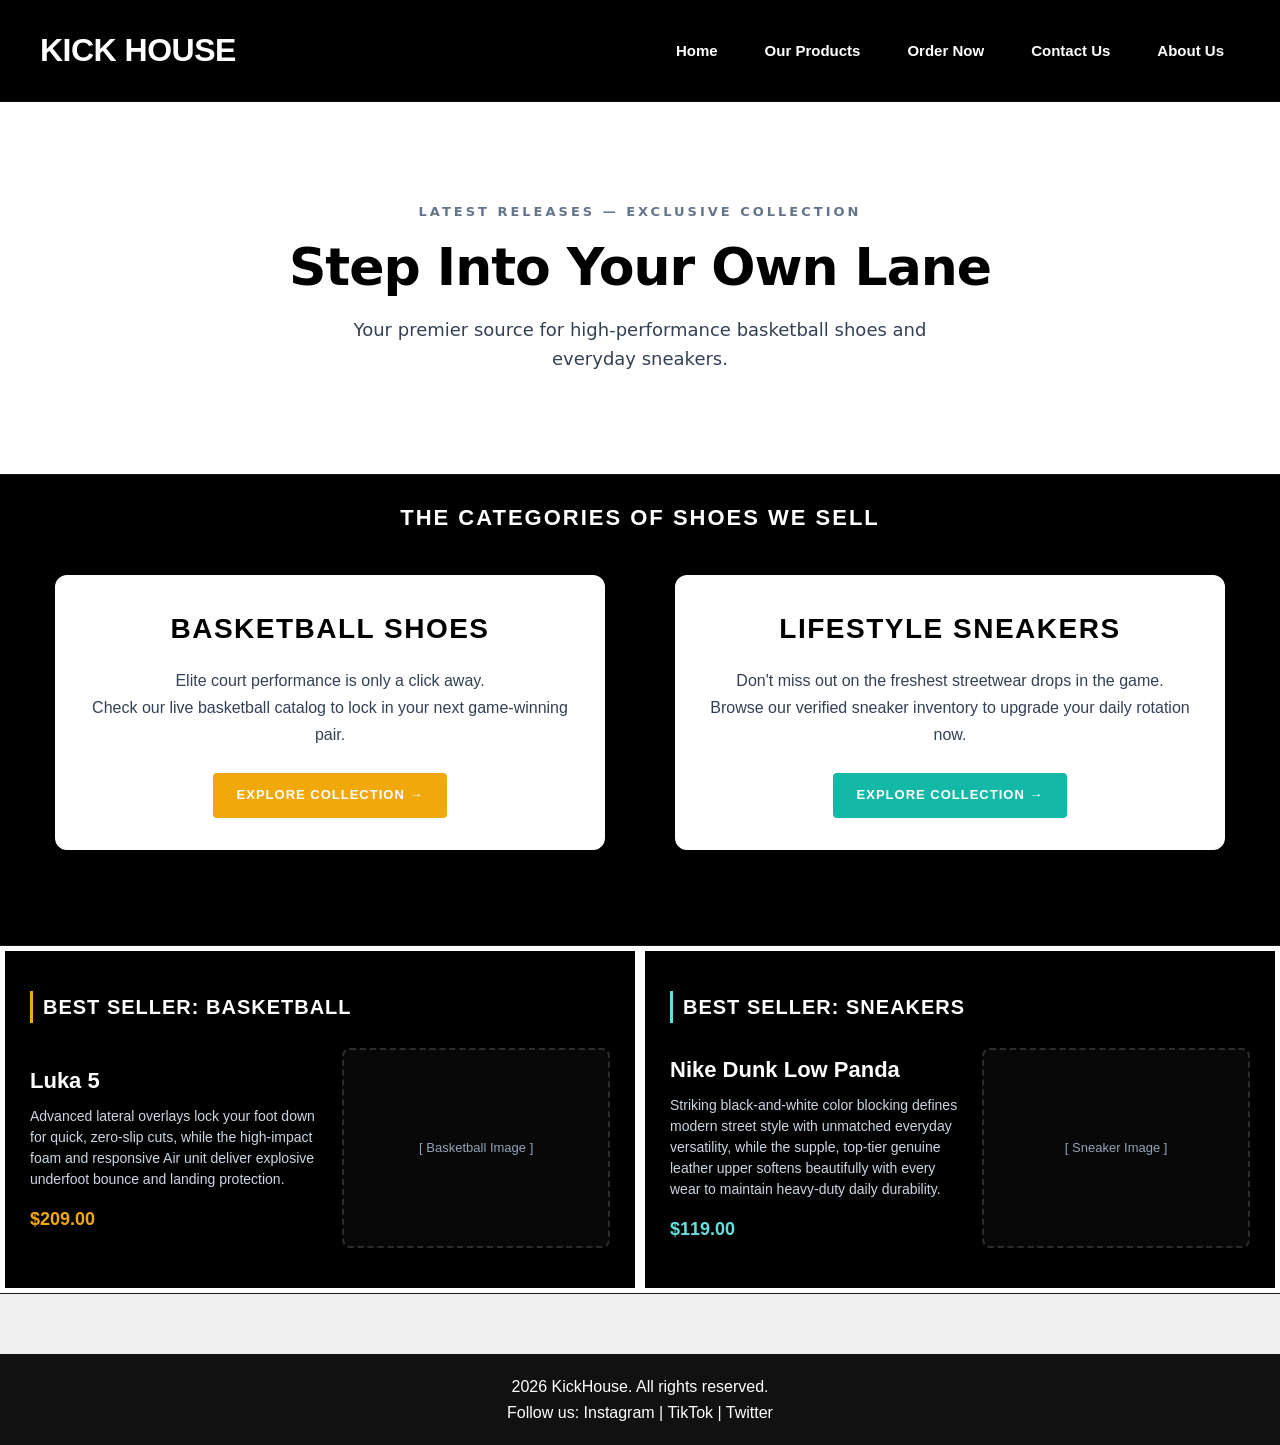
==== index.html @ fdee9ad4 "changed shoes name" ====
<!-- Author: Gabriel Tan, 261461R. -->
<!DOCTYPE html>
<html lang="en">
<style>
    nav ul {
        list-style: none;
        display: flex;
        gap: 6px;
        margin: 0;
        padding: 0;
    }
</style>

<head>
    <meta charset="UTF-8">
    <meta name="viewport" content="width=device-width, initial-scale=1.0">
    <title>KickHouse_test | Sneakers & Streetwear</title>
    <link rel="stylesheet" href="css/style.css">
</head>

<body>

    <header
        style="display: flex; justify-content: space-between; align-items: center; padding: 25px 40px; background-color: #000000; border-bottom: 1px solid rgba(255,255,255,0.05);">
        <a href="index.html" class="logo"
            style="font-family: sans-serif; font-size: 32px; font-weight: 800; letter-spacing: -0.5px; text-decoration: none; color: white;">
            KICK HOUSE
        </a>





        <nav>
            <ul style="display: flex; list-style: none; padding: 0; margin: 0; gap: 15px; font-family: sans-serif;">
                <li><a href="index.html"
                        style="color: white; text-decoration: none; font-weight: 600; font-size: 15px; padding: 8px 16px; background-color: transparent;">Home</a>
                </li>
                <li><a href="products.html"
                        style="color: white; text-decoration: none; font-weight: 600; font-size: 15px; padding: 8px 16px; background-color: transparent;">Our
                        Products</a></li>
                <li><a href="orders.html"
                        style="color: white; text-decoration: none; font-weight: 600; font-size: 15px; padding: 8px 16px; background-color: transparent;">Order
                        Now</a></li>
                <li><a href="contact.html"
                        style="color: white; text-decoration: none; font-weight: 600; font-size: 15px; padding: 8px 16px; background-color: transparent;">Contact
                        Us</a></li>
                <li><a href="about.html"
                        style="color: white; text-decoration: none; font-weight: 600; font-size: 15px; padding: 8px 16px; background-color: transparent;">About
                        Us</a></li>
            </ul>
        </nav>
    </header>

    <section class="hero" style="background: transparent; padding: 0; margin: 0;">
        <div class="hero-text">
            <div
                style="padding: 100px 20px; text-align: center; display: flex; flex-direction: column; align-items: center; background: #ffffff;">

                <p
                    style="font-family: system-ui, -apple-system, sans-serif; font-size: 13px; font-weight: 700; text-transform: uppercase; letter-spacing: 3px; color: #64748b; margin: 0 0 16px 0;">
                    Latest Releases — Exclusive Collection
                </p>

                <h1
                    style="font-family: system-ui, -apple-system, sans-serif; font-size: 52px; font-weight: 900; color: #000000; margin: 0 0 20px 0; letter-spacing: -1px; line-height: 1.1;">
                    Step Into Your Own Lane
                </h1>

                <p
                    style="font-family: system-ui, -apple-system, sans-serif; font-size: 18px; line-height: 1.6; color: #334155; max-width: 600px; margin: 0; font-weight: 400;">
                    Your premier source for high-performance basketball shoes and everyday sneakers.
                </p>

            </div>
        </div>
    </section>

    <div
        style="padding: 25px 20px; text-align: center; border-top: 1px solid rgba(255,255,255,0.1); border-bottom: 1px solid rgba(255,255,255,0.1); background-color: #000000;">

        <h2
            style="font-family: sans-serif; font-size: 22px; font-weight: 700; text-transform: uppercase; letter-spacing: 2px; margin: 0; color: #ffffff;">
            The categories of shoes we sell
        </h2>

        <div
            style="display: flex; width: 100%; max-width: 1300px; margin: 0 auto; gap: 40px; padding: 40px 20px; box-sizing: border-box; font-family: sans-serif;">

            <div
                style="width: 100%; max-width: 550px; margin: 0 auto 30px auto; background-color: #ffffff; border: 2px solid #ffffff; border-radius: 12px; padding: 30px 25px; box-sizing: border-box; display: flex; flex-direction: column;">
                <div>
                    <h3
                        style="font-size: 28px; font-weight: 900; margin: 0 0 15px 0; color: #000000; text-transform: uppercase; letter-spacing: 1.5px; text-align: center;">
                        Basketball Shoes
                    </h3>
                    <p
                        style="font-size: 16px; line-height: 1.7; color: #334155; margin: 0 0 25px 0; text-align: center;">
                        Elite court performance is only a click away.<br>Check our live basketball catalog to lock in
                        your next game-winning pair.
                    </p>
                </div>
                <a href="products.html"
                    style="display: inline-block; background-color: #f1a80a; color: #ffffff; font-weight: 700; text-transform: uppercase; font-size: 13px; letter-spacing: 1px; padding: 12px 24px; text-decoration: none; border-radius: 4px; text-align: center; width: max-content; margin: 0 auto;">
                    Explore Collection &rarr;
                </a>
            </div>

            <div
                style="width: 100%; max-width: 550px; margin: 0 auto 30px auto; background-color: #ffffff; border: 2px solid #ffffff; border-radius: 12px; padding: 30px 25px; box-sizing: border-box; display: flex; flex-direction: column;">
                <div>
                    <h3
                        style="font-size: 28px; font-weight: 900; margin: 0 0 15px 0; color: #000000; text-transform: uppercase; letter-spacing: 1.5px; text-align: center;">
                        Lifestyle Sneakers
                    </h3>
                    <p
                        style="font-size: 16px; line-height: 1.7; color: #334155; margin: 0 0 25px 0; text-align: center;">
                        Don't miss out on the freshest streetwear drops in the game.<br>Browse our verified sneaker
                        inventory to upgrade your daily rotation now.
                    </p>
                </div>
                <a href="products.html"
                    style="display: inline-block; background-color: #14b8a6; color: #ffffff; font-weight: 700; text-transform: uppercase; font-size: 13px; letter-spacing: 1px; padding: 12px 24px; text-decoration: none; border-radius: 4px; text-align: center; width: max-content; margin: 0 auto;">
                    Explore Collection &rarr;
                </a>
            </div>
        </div>
    </div>

    <div
        style="display: flex; width: 100%; box-sizing: border-box; font-family: sans-serif; background-color: #000000; border-bottom: 1px solid rgba(255,255,255,0.1); gap: 0; margin: 0 auto; max-width: 100%;">

        <div
            style="flex: 1; width: 50%; padding: 40px 25px; border: 5px solid #ffffff; box-sizing: border-box; display: flex; flex-direction: column; justify-content: space-between;">
            <div>
                <h3
                    style="font-size: 20px; font-weight: 800; margin: 0 0 25px 0; color: #ffffff; text-transform: uppercase; letter-spacing: 1px; border-left: 3px solid #f1a80a; padding-left: 10px;">
                    Best Seller: Basketball
                </h3>
                <div style="display: flex; align-items: center; gap: 20px;">
                    <div style="flex: 1.2;">
                        <h4 style="font-size: 22px; font-weight: 800; margin: 0 0 8px 0; color: #ffffff;">Luka 5 </h4>
                        <p style="font-size: 14px; line-height: 1.5; color: #cbd5e1; margin: 0 0 15px 0;">
                            Advanced lateral overlays lock your foot down for quick, zero-slip cuts, while the
                            high-impact foam and responsive Air unit deliver explosive underfoot bounce and landing
                            protection.
                        </p>
                        <span style="font-size: 18px; font-weight: 700; color: #f1a80a; display: block;">$209.00</span>
                    </div>
                    <div
                        style="flex: 1; height: 200px; background-color: rgba(255,255,255,0.03); border: 2px dashed rgba(255,255,255,0.15); border-radius: 8px; display: flex; align-items: center; justify-content: center; color: #94a3b8; font-size: 13px; font-weight: 500; text-align: center; padding: 10px;">
                        [ Basketball Image ]
                    </div>
                </div>
            </div>
        </div>

        <div
            style="flex: 1; width: 50%; padding: 40px 25px; border: 5px solid #ffffff; box-sizing: border-box; display: flex; flex-direction: column; justify-content: space-between;">
            <div>
                <h3
                    style="font-size: 20px; font-weight: 800; margin: 0 0 25px 0; color: #ffffff; text-transform: uppercase; letter-spacing: 1px; border-left: 3px solid #64dfdf; padding-left: 10px;">
                    Best Seller: Sneakers
                </h3>
                <div style="display: flex; align-items: center; gap: 20px;">
                    <div style="flex: 1.2;">
                        <h4 style="font-size: 22px; font-weight: 800; margin: 0 0 8px 0; color: #ffffff;">Nike Dunk Low
                            Panda </h4>
                        <p style="font-size: 14px; line-height: 1.5; color: #cbd5e1; margin: 0 0 15px 0;">
                            Striking black-and-white color blocking defines modern street style with unmatched everyday
                            versatility, while the supple, top-tier genuine leather upper softens beautifully with every
                            wear to maintain heavy-duty daily durability.
                        </p>
                        <span style="font-size: 18px; font-weight: 700; color: #64dfdf; display: block;">$119.00</span>
                    </div>
                    <div
                        style="flex: 1; height: 200px; background-color: rgba(255,255,255,0.03); border: 2px dashed rgba(255,255,255,0.15); border-radius: 8px; display: flex; align-items: center; justify-content: center; color: #94a3b8; font-size: 13px; font-weight: 500; text-align: center; padding: 10px;">
                        [ Sneaker Image ]
                    </div>
                </div>
            </div>
        </div>

    </div>
    </div>
    <footer>
        <p>2026 KickHouse. All rights reserved.</p>
        <p>Follow us: Instagram | TikTok | Twitter</p>
    </footer>

</body>

</html>
---- css/style.css ----
/* ===== RESET ===== */
html {
    scroll-behavior: smooth;
}

.product-card {
    opacity: 0;
    animation: fadeInUp 0.5s ease-out forwards;
    transition: box-shadow 0.2s, transform 0.2s;
}

.product-card:nth-child(1) {
    animation-delay: 0.1s;
}

.product-card:nth-child(2) {
    animation-delay: 0.2s;
}

.product-card:nth-child(3) {
    animation-delay: 0.3s;
}

.product-card:nth-child(4) {
    animation-delay: 0.4s;
}

.product-card:nth-child(5) {
    animation-delay: 0.5s;
}

.product-card:nth-child(6) {
    animation-delay: 0.6s;
}

.product-card:hover {
    box-shadow: 0 4px 12px rgba(0, 0, 0, 0.1);
    transform: translateY(-4px);
}

.product-grid {
    display: grid;
    grid-template-columns: repeat(3, 1fr);
    gap: 24px;
    padding: 20px 40px;
}

.product-card {
    border: 1px solid #ccc;
    border-radius: 8px;
    padding: 20px;
    text-align: center;
    background: white;
}

.product-card img {
    width: 100%;
    max-width: 170px;
    height: 170px;
    object-fit: contain;
    margin-bottom: 12px;
}

.product-card h3 {
    font-size: 16px;
    margin-bottom: 8px;
}

.product-card p {
    font-weight: 600;
    margin-bottom: 12px;
}

@media (max-width: 900px) {
    .product-grid {
        grid-template-columns: repeat(2, 1fr);
    }
}

@media (max-width: 600px) {
    .product-grid {
        grid-template-columns: 1fr;
    }
}

html,
body {
    height: 100%;
}

body {
    display: flex;
    flex-direction: column;
    min-height: 100vh;
}

.order-section {
    flex: 1;
}

body>section {
    opacity: 0;
    animation: fadeInUp 0.5s ease-out forwards;
    animation-delay: 0.3s;
}

/* ===== STAGGERED ENTRANCE ANIMATION ===== */
@keyframes fadeInUp {
    from {
        opacity: 0;
        transform: translateY(20px);
    }

    to {
        opacity: 1;
        transform: translateY(0);
    }
}

header {
    animation: fadeInUp 0.4s ease-out both;
}

main>* {
    opacity: 0;
    animation: fadeInUp 0.5s ease-out forwards;
}

main>*:nth-child(1) {
    animation-delay: 0.15s;
}

main>*:nth-child(2) {
    animation-delay: 0.3s;
}

main>*:nth-child(3) {
    animation-delay: 0.45s;
}

main>*:nth-child(4) {
    animation-delay: 0.6s;
}

main>*:nth-child(5) {
    animation-delay: 0.75s;
}

footer {
    opacity: 0;
    animation: fadeInUp 0.5s ease-out forwards;
    animation-delay: 0.9s;
}

#mission,
#history,
#team {
    margin-bottom: 40px;
    padding-bottom: 30px;
    border-bottom: 1px solid #ddd;
}

#history details {
    border: 1px solid #ddd;
    border-radius: 8px;
    padding: 20px;
    margin-bottom: 16px;
    background: white;
}

#history summary {
    cursor: pointer;
}

table {
    border: 1px solid #ddd;
    border-radius: 8px;
    overflow: hidden;
}

* {
    margin: 0;
    padding: 0;
    box-sizing: border-box;
}

/* ===== BASE ===== */
body {
    margin: 0;
    font-family: 'Arial', sans-serif;
    line-height: 1.6;
    background: #f0f0f0;
    color: black;
}

main {
    max-width: 900px;
    margin: 0 auto;
    padding: 0 20px;
}

/* ===== HEADER / LOGO ===== */
.header-logo {
    height: 32px;
    width: auto;
}

/* ===== PAGE BANNER ===== */
.page-banner {
    height: 320px;
    background-color: #111111;
    background-image: linear-gradient(rgba(0, 0, 0, 0.55), rgba(0, 0, 0, 0.55)), url('../images/basketball-court.jpg');
    background-size: cover;
    background-position: center;
    display: flex;
    align-items: flex-end;
}

.banner-overlay {
    padding: 40px;
}

.banner-overlay h1 {
    color: #ffffff;
    font-size: 48px;
    font-weight: 700;
}

/* ===== SUB NAVIGATION (category tabs under banner) ===== */
.sub-nav {
    background-color: #ffffff;
    border-bottom: 1px solid #ddd;
    padding: 0 40px;
}

.sub-nav ul {
    list-style: none;
    display: flex;
    gap: 32px;
}

.sub-nav a {
    display: inline-block;
    padding: 16px 0;
    color: #555;
    text-decoration: none;
    font-weight: 600;
    border-bottom: 3px solid transparent;
}

.sub-nav a.sub-active {
    color: #000000;
    border-bottom: 3px solid #ff4d00;
}

/* ===== MAIN NAVIGATION (site-wide nav bar) ===== */
header nav ul {
    list-style-type: none;
    background-color: black;
    padding: 10px;
}

nav li {
    display: inline-block;
}

nav a {
    color: rgb(0, 0, 0);
    padding: 8px 16px;
    text-decoration: none;
}

header nav ul li a {
    display: inline-block;
    padding: 10px 18px;
    border-radius: 4px;
    color: white;
    background: #2C3E5D;
    transition: background 0.2s;
}

header nav ul li a:hover,
header nav ul li a.active {
    background: #E8963C;
}

nav a:hover {
    background: #F2A33C;
}

/* ===== HERO ===== */
.hero {
    color: white;
    padding: 30px;
    background: #1B2A4A;
}

/* ===== CONTACT PAGE ===== */
h1.contact {
    color: rgb(0, 0, 0);
    font-size: 30pt;
    font-family: sans-serif;
}

p.PhonesNo {
    color: rgb(0, 0, 0);
    font-size: 15pt;
    font-family: sans-serif;
}

/* ===== CARDS / CONTENT BLOCKS ===== */
.content-card {
    max-width: 800px;
    margin: 40px auto;
    padding: 32px;
    border: 1px solid #eee;
    border-radius: 8px;
}

.card:hover {
    box-shadow: 6px 6px 14px #999;
    transition: 0.3s;
}

/* ===== TABLE (product catalogue) ===== */
table {
    width: 100%;
    border-collapse: collapse;
    margin-top: 16px;
}

th,
td {
    text-align: left;
    padding: 12px;
    border-bottom: 1px solid #ddd;
}

th {
    background-color: #111111;
    color: #ffffff;
}

/* ===== ORDER FORM SECTION ===== */
.order-section {
    padding: 60px 40px;
    max-width: 1200px;
    margin: 0 auto;
}

.section-title {
    font-size: 32px;
    margin-bottom: 8px;
}

.section-sub {
    color: #666;
    margin-bottom: 30px;
}

.order-layout {
    display: grid;
    grid-template-columns: 2fr 1fr;
    gap: 30px;
    align-items: start;
}

@media (max-width: 768px) {
    .order-layout {
        grid-template-columns: 1fr;
    }
}

fieldset {
    background: white;
    border: none;
    border-radius: 4px;
    padding: 30px;
    margin-bottom: 20px;
    box-shadow: 0 1px 3px rgba(0, 0, 0, 0.1);
}

legend {
    font-weight: bold;
    font-size: 18px;
    padding: 0;
    color: black;
}

.form-group {
    margin-bottom: 18px;
    display: flex;
    flex-direction: column;
    gap: 6px;
}

label {
    font-weight: 600;
    font-size: 14px;
    color: black;
}

input[type="text"],
input[type="email"],
input[type="tel"],
input[type="number"],
select,
textarea {
    padding: 10px 12px;
    font-size: 15px;
    border-radius: 4px;
    width: 100%;
    background: white;
    color: black;
    border: 1px solid #ccc;
}

input::placeholder,
textarea::placeholder {
    color: #666666;
}

.radio-group,
.checkbox-group {
    display: flex;
    gap: 20px;
    flex-wrap: wrap;
}

.radio-group label,
.checkbox-group label {
    display: flex;
    align-items: center;
    gap: 8px;
    font-weight: normal;
}

input[type="radio"],
input[type="checkbox"] {
    width: auto;
}

/* ===== BUTTONS ===== */
.btn {
    padding: 18px 50px;
    font-size: 18px;
    font-weight: 600;
    border-radius: 4px;
    border: none;
    background: #E8963C;
    color: white;
    cursor: pointer;
}

/* ===== FOOTER ===== */
footer {
    text-align: center;
    padding: 20px;
    background-color: #111111;
    color: #ffffff;
    margin-top: 60px;
}

h1.contact { color: rgb(0, 0, 0); font-size: 30pt; }
p.PhonesNo{ color: rgb(0, 0, 0); font-size: 20pt; }
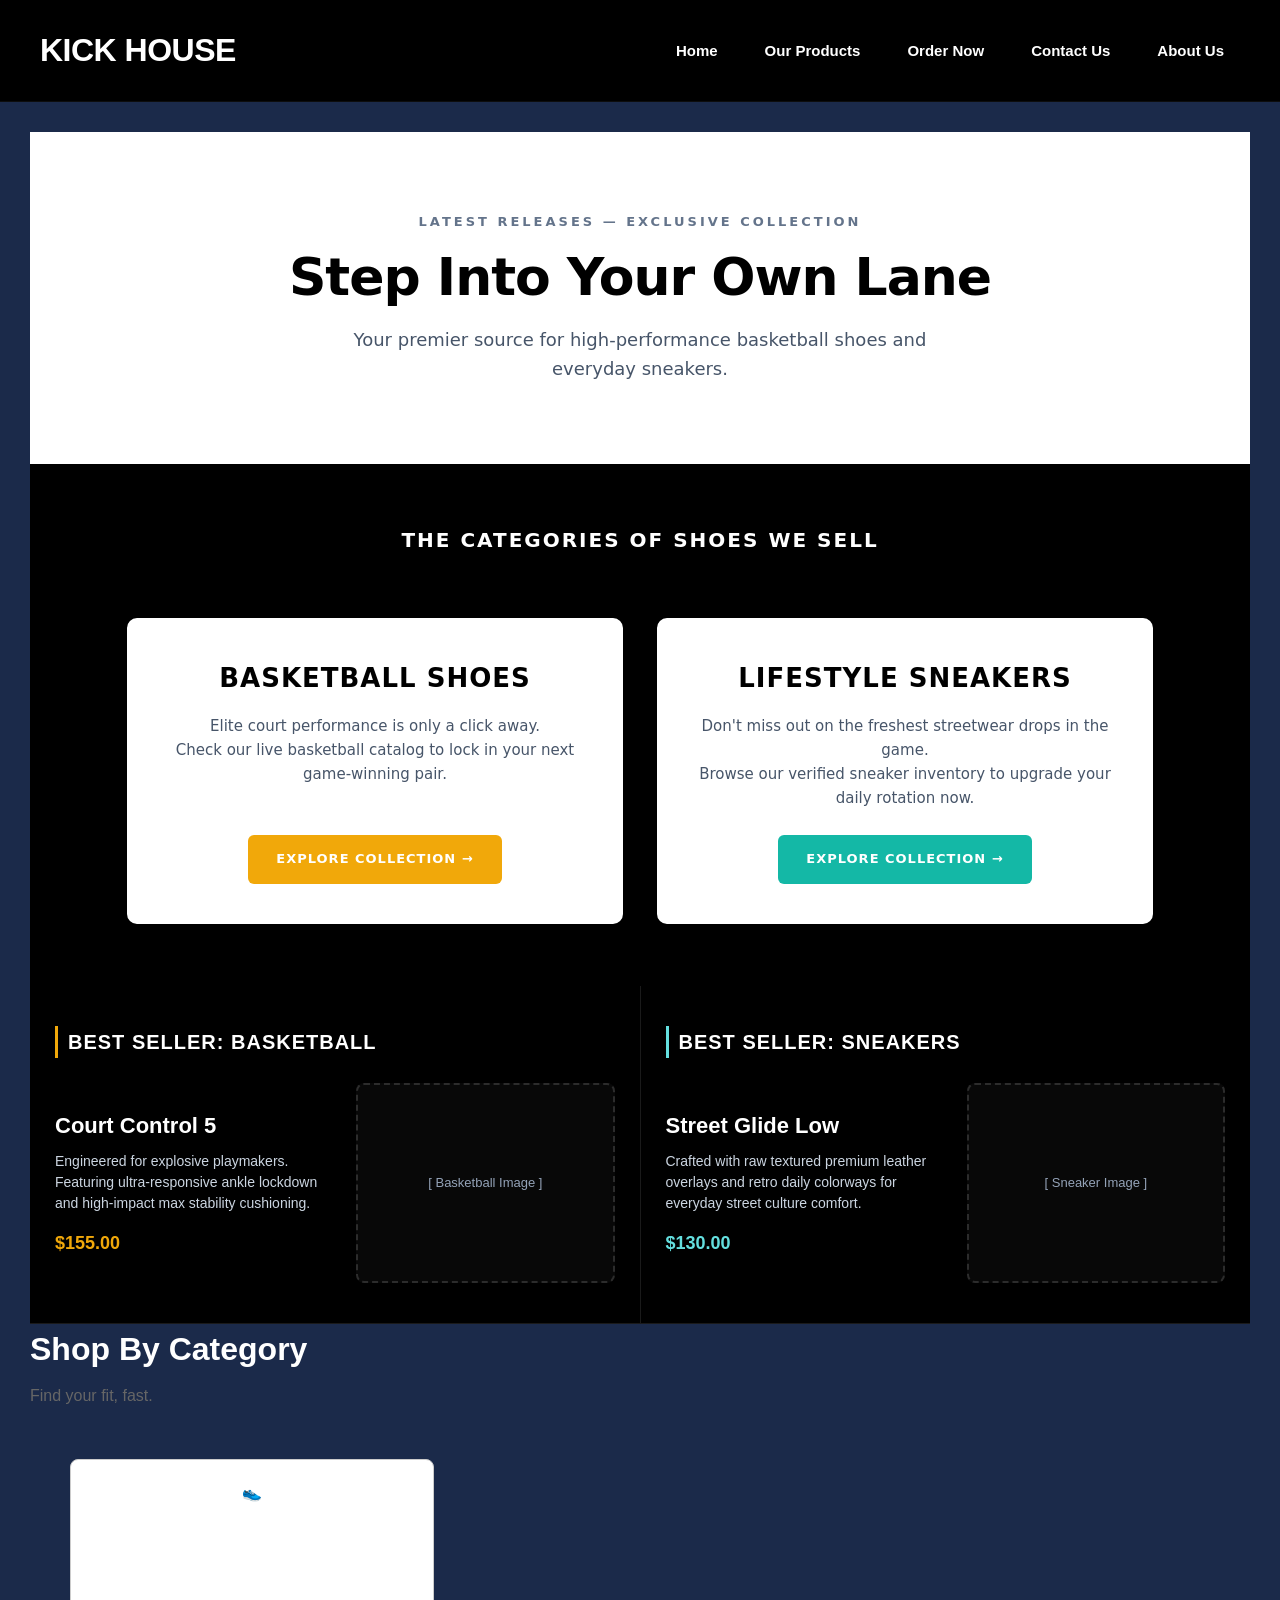
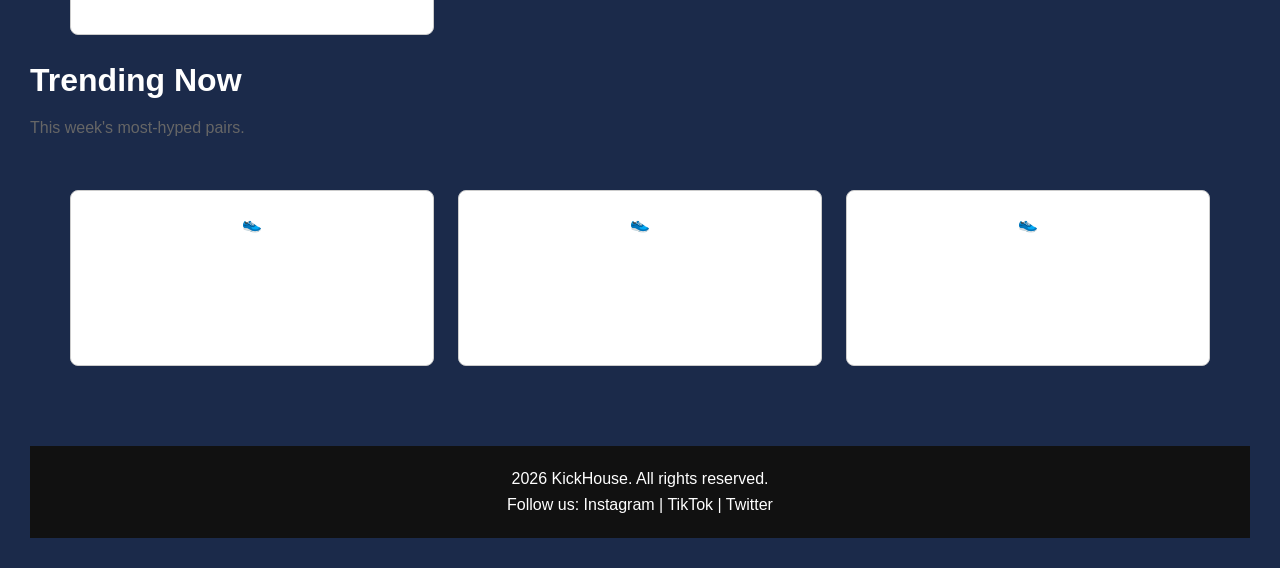
==== commit 3684a240: "Merge branch 'about' of https://github.com/Glabblur/vinek into about" ====
--- a/index.html
+++ b/index.html
@@ -1,4 +1,3 @@
-<!-- Author: Gabriel Tan, 261461R. -->
 <!DOCTYPE html>
 <html lang="en">
 <style>
@@ -14,18 +13,17 @@
 <head>
     <meta charset="UTF-8">
     <meta name="viewport" content="width=device-width, initial-scale=1.0">
-    <title>KickHouse_test | Sneakers & Streetwear</title>
+    <title>KickHouse_test2 | Sneakers & Streetwear</title>
     <link rel="stylesheet" href="css/style.css">
 </head>
 
 <body>
 
     <header
-        style="display: flex; justify-content: space-between; align-items: center; padding: 25px 40px; background-color: #000000; border-bottom: 1px solid rgba(255,255,255,0.05);">
+        style="display: flex; justify-content: space-between; align-items: center; padding: 25px 40px; background-color: black; border-bottom: 1px solid rgba(255,255,255,0.05);">
         <a href="index.html" class="logo"
-            style="font-family: sans-serif; font-size: 32px; font-weight: 800; letter-spacing: -0.5px; text-decoration: none; color: white;">
-            KICK HOUSE
-        </a>
+            style="font-family: sans-serif; font-size: 32px; font-weight: 800; letter-spacing: -0.5px; text-decoration: none; color: white;">KICK
+            HOUSE</a>
 
 
 
@@ -52,141 +50,192 @@
         </nav>
     </header>
 
-    <section class="hero" style="background: transparent; padding: 0; margin: 0;">
+    <section class="hero">
         <div class="hero-text">
             <div
-                style="padding: 100px 20px; text-align: center; display: flex; flex-direction: column; align-items: center; background: #ffffff;">
-
-                <p
-                    style="font-family: system-ui, -apple-system, sans-serif; font-size: 13px; font-weight: 700; text-transform: uppercase; letter-spacing: 3px; color: #64748b; margin: 0 0 16px 0;">
-                    Latest Releases — Exclusive Collection
-                </p>
-
-                <h1
-                    style="font-family: system-ui, -apple-system, sans-serif; font-size: 52px; font-weight: 900; color: #000000; margin: 0 0 20px 0; letter-spacing: -1px; line-height: 1.1;">
-                    Step Into Your Own Lane
-                </h1>
-
-                <p
-                    style="font-family: system-ui, -apple-system, sans-serif; font-size: 18px; line-height: 1.6; color: #334155; max-width: 600px; margin: 0; font-weight: 400;">
-                    Your premier source for high-performance basketball shoes and everyday sneakers.
-                </p>
+                style="background-color: #000000; padding-bottom: 60px; font-family: system-ui, -apple-system, sans-serif;">
+
+                <div style="text-align: center; background-color: #ffffff; padding: 80px 20px; margin-bottom: 60px;">
+                    <p
+                        style="font-size: 13px; font-weight: 700; text-transform: uppercase; letter-spacing: 3px; color: #64748b; margin: 0 0 16px 0;">
+                        Latest Releases — Exclusive Collection
+                    </p>
+                    <h1
+                        style="font-size: 52px; font-weight: 900; color: #000000; margin: 0 0 20px 0; letter-spacing: -1px; line-height: 1.1;">
+                        Step Into Your Own Lane
+                    </h1>
+                    <p style="font-size: 18px; line-height: 1.6; color: #475569; max-width: 600px; margin: 0 auto;">
+                        Your premier source for high-performance basketball shoes and everyday sneakers.
+                    </p>
+                </div>
+
+                <div style="text-align: center; margin-bottom: 60px; padding: 0 20px;">
+                    <h2
+                        style="font-size: 20px; font-weight: 800; text-transform: uppercase; letter-spacing: 2px; color: #ffffff; margin: 0;">
+                        The Categories of Shoes We Sell
+                    </h2>
+                </div>
+
+                <div
+                    style="display: flex; flex-wrap: wrap; justify-content: center; width: 100%; max-width: 1200px; margin: 0 auto; gap: 30px; padding: 0 20px; box-sizing: border-box;">
+
+                    <div
+                        style="flex: 1; min-width: 280px; max-width: 500px; background-color: #ffffff; border: 2px solid #000000; border-radius: 12px; padding: 40px 30px; box-sizing: border-box; display: flex; flex-direction: column; justify-content: space-between; align-items: center;">
+                        <div style="text-align: center; margin-bottom: 25px;">
+                            <h3
+                                style="font-size: 26px; font-weight: 900; margin: 0 0 15px 0; color: #000000; text-transform: uppercase; letter-spacing: 1px;">
+                                Basketball Shoes
+                            </h3>
+                            <p style="font-size: 15px; line-height: 1.6; color: #475569; margin: 0;">
+                                Elite court performance is only a click away.<br>Check our live basketball catalog to
+                                lock in your next game-winning pair.
+                            </p>
+                        </div>
+                        <a href="products.html"
+                            style="display: inline-block; background-color: #f1a80a; color: #ffffff; font-weight: 700; text-transform: uppercase; font-size: 13px; letter-spacing: 1px; padding: 14px 28px; text-decoration: none; border-radius: 6px; text-align: center;">
+                            Explore Collection &rarr;
+                        </a>
+                    </div>
+
+                    <div
+                        style="flex: 1; min-width: 280px; max-width: 500px; background-color: #ffffff; border: 2px solid #000000; border-radius: 12px; padding: 40px 30px; box-sizing: border-box; display: flex; flex-direction: column; justify-content: space-between; align-items: center;">
+                        <div style="text-align: center; margin-bottom: 25px;">
+                            <h3
+                                style="font-size: 26px; font-weight: 900; margin: 0 0 15px 0; color: #000000; text-transform: uppercase; letter-spacing: 1px;">
+                                Lifestyle Sneakers
+                            </h3>
+                            <p style="font-size: 15px; line-height: 1.6; color: #475569; margin: 0;">
+                                Don't miss out on the freshest streetwear drops in the game.<br>Browse our verified
+                                sneaker inventory to upgrade your daily rotation now.
+                            </p>
+                        </div>
+                        <a href="products.html"
+                            style="display: inline-block; background-color: #14b8a6; color: #ffffff; font-weight: 700; text-transform: uppercase; font-size: 13px; letter-spacing: 1px; padding: 14px 28px; text-decoration: none; border-radius: 6px; text-align: center;">
+                            Explore Collection &rarr;
+                        </a>
+                    </div>
+
+                </div>
+            </div>
+
+            <!-- DUAL BEST SELLERS SHOWCASE: BASKETBALL LEFT vs SNEAKERS RIGHT -->
+            <div
+                style="display: flex; width: 100%; box-sizing: border-box; font-family: sans-serif; background-color: #000000; border-bottom: 1px solid rgba(255,255,255,0.1);">
+
+                <!-- 🏀 LEFT CONTAINER: Basketball Best Seller -->
+                <div
+                    style="flex: 1; width: 50%; padding: 40px 25px; border-right: 1px solid rgba(255,255,255,0.1); box-sizing: border-box;">
+
+                    <!-- Section Title -->
+                    <h3
+                        style="font-size: 20px; font-weight: 800; margin: 0 0 25px 0; color: #ffffff; text-transform: uppercase; letter-spacing: 1px; border-left: 3px solid #f1a80a; padding-left: 10px;">
+                        Best Seller: Basketball
+                    </h3>
+
+                    <!-- Interior Horizontal Split -->
+                    <div style="display: flex; align-items: center; gap: 20px;">
+
+                        <!-- Left Inner Side: Text Info -->
+                        <div style="flex: 1.2;">
+                            <h4 style="font-size: 22px; font-weight: 800; margin: 0 0 8px 0; color: #ffffff;">Court
+                                Control
+                                5</h4>
+                            <p style="font-size: 14px; line-height: 1.5; color: #cbd5e1; margin: 0 0 15px 0;">
+                                Engineered for explosive playmakers. Featuring ultra-responsive ankle lockdown and
+                                high-impact max stability cushioning.
+                            </p>
+                            <span
+                                style="font-size: 18px; font-weight: 700; color: #f1a80a; display: block;">$155.00</span>
+                        </div>
+
+                        <!-- Right Inner Side: Shoe Image Placeholder -->
+                        <div
+                            style="flex: 1; height: 200px; background-color: rgba(255,255,255,0.03); border: 2px dashed rgba(255,255,255,0.15); border-radius: 8px; display: flex; align-items: center; justify-content: center; color: #94a3b8; font-size: 13px; font-weight: 500; text-align: center; padding: 10px;">
+                            [ Basketball Image ]
+                        </div>
+
+                    </div>
+                </div>
+
+                <!-- 👟 RIGHT CONTAINER: Sneakers Best Seller -->
+                <div style="flex: 1; width: 50%; padding: 40px 25px; box-sizing: border-box;">
+
+                    <!-- Section Title -->
+                    <h3
+                        style="font-size: 20px; font-weight: 800; margin: 0 0 25px 0; color: #ffffff; text-transform: uppercase; letter-spacing: 1px; border-left: 3px solid #64dfdf; padding-left: 10px;">
+                        Best Seller: Sneakers
+                    </h3>
+
+                    <!-- Interior Horizontal Split -->
+                    <div style="display: flex; align-items: center; gap: 20px;">
+
+                        <!-- Left Inner Side: Text Info -->
+                        <div style="flex: 1.2;">
+                            <h4 style="font-size: 22px; font-weight: 800; margin: 0 0 8px 0; color: #ffffff;">Street
+                                Glide
+                                Low</h4>
+                            <p style="font-size: 14px; line-height: 1.5; color: #cbd5e1; margin: 0 0 15px 0;">
+                                Crafted with raw textured premium leather overlays and retro daily colorways for
+                                everyday
+                                street culture comfort.
+                            </p>
+                            <span
+                                style="font-size: 18px; font-weight: 700; color: #64dfdf; display: block;">$130.00</span>
+                        </div>
+
+                        <!-- Right Inner Side: Shoe Image Placeholder -->
+                        <div
+                            style="flex: 1; height: 200px; background-color: rgba(255,255,255,0.03); border: 2px dashed rgba(255,255,255,0.15); border-radius: 8px; display: flex; align-items: center; justify-content: center; color: #94a3b8; font-size: 13px; font-weight: 500; text-align: center; padding: 10px;">
+                            [ Sneaker Image ]
+                        </div>
+
+                    </div>
+                </div>
 
             </div>
         </div>
-    </section>
-
-    <div
-        style="padding: 25px 20px; text-align: center; border-top: 1px solid rgba(255,255,255,0.1); border-bottom: 1px solid rgba(255,255,255,0.1); background-color: #000000;">
-
-        <h2
-            style="font-family: sans-serif; font-size: 22px; font-weight: 700; text-transform: uppercase; letter-spacing: 2px; margin: 0; color: #ffffff;">
-            The categories of shoes we sell
-        </h2>
-
-        <div
-            style="display: flex; width: 100%; max-width: 1300px; margin: 0 auto; gap: 40px; padding: 40px 20px; box-sizing: border-box; font-family: sans-serif;">
-
-            <div
-                style="width: 100%; max-width: 550px; margin: 0 auto 30px auto; background-color: #ffffff; border: 2px solid #ffffff; border-radius: 12px; padding: 30px 25px; box-sizing: border-box; display: flex; flex-direction: column;">
-                <div>
-                    <h3
-                        style="font-size: 28px; font-weight: 900; margin: 0 0 15px 0; color: #000000; text-transform: uppercase; letter-spacing: 1.5px; text-align: center;">
-                        Basketball Shoes
-                    </h3>
-                    <p
-                        style="font-size: 16px; line-height: 1.7; color: #334155; margin: 0 0 25px 0; text-align: center;">
-                        Elite court performance is only a click away.<br>Check our live basketball catalog to lock in
-                        your next game-winning pair.
-                    </p>
-                </div>
-                <a href="products.html"
-                    style="display: inline-block; background-color: #f1a80a; color: #ffffff; font-weight: 700; text-transform: uppercase; font-size: 13px; letter-spacing: 1px; padding: 12px 24px; text-decoration: none; border-radius: 4px; text-align: center; width: max-content; margin: 0 auto;">
-                    Explore Collection &rarr;
-                </a>
-            </div>
-
-            <div
-                style="width: 100%; max-width: 550px; margin: 0 auto 30px auto; background-color: #ffffff; border: 2px solid #ffffff; border-radius: 12px; padding: 30px 25px; box-sizing: border-box; display: flex; flex-direction: column;">
-                <div>
-                    <h3
-                        style="font-size: 28px; font-weight: 900; margin: 0 0 15px 0; color: #000000; text-transform: uppercase; letter-spacing: 1.5px; text-align: center;">
-                        Lifestyle Sneakers
-                    </h3>
-                    <p
-                        style="font-size: 16px; line-height: 1.7; color: #334155; margin: 0 0 25px 0; text-align: center;">
-                        Don't miss out on the freshest streetwear drops in the game.<br>Browse our verified sneaker
-                        inventory to upgrade your daily rotation now.
-                    </p>
-                </div>
-                <a href="products.html"
-                    style="display: inline-block; background-color: #14b8a6; color: #ffffff; font-weight: 700; text-transform: uppercase; font-size: 13px; letter-spacing: 1px; padding: 12px 24px; text-decoration: none; border-radius: 4px; text-align: center; width: max-content; margin: 0 auto;">
-                    Explore Collection &rarr;
-                </a>
-            </div>
-        </div>
-    </div>
-
-    <div
-        style="display: flex; width: 100%; box-sizing: border-box; font-family: sans-serif; background-color: #000000; border-bottom: 1px solid rgba(255,255,255,0.1); gap: 0; margin: 0 auto; max-width: 100%;">
-
-        <div
-            style="flex: 1; width: 50%; padding: 40px 25px; border: 5px solid #ffffff; box-sizing: border-box; display: flex; flex-direction: column; justify-content: space-between;">
-            <div>
-                <h3
-                    style="font-size: 20px; font-weight: 800; margin: 0 0 25px 0; color: #ffffff; text-transform: uppercase; letter-spacing: 1px; border-left: 3px solid #f1a80a; padding-left: 10px;">
-                    Best Seller: Basketball
-                </h3>
-                <div style="display: flex; align-items: center; gap: 20px;">
-                    <div style="flex: 1.2;">
-                        <h4 style="font-size: 22px; font-weight: 800; margin: 0 0 8px 0; color: #ffffff;">Luka 5 </h4>
-                        <p style="font-size: 14px; line-height: 1.5; color: #cbd5e1; margin: 0 0 15px 0;">
-                            Advanced lateral overlays lock your foot down for quick, zero-slip cuts, while the
-                            high-impact foam and responsive Air unit deliver explosive underfoot bounce and landing
-                            protection.
-                        </p>
-                        <span style="font-size: 18px; font-weight: 700; color: #f1a80a; display: block;">$209.00</span>
-                    </div>
-                    <div
-                        style="flex: 1; height: 200px; background-color: rgba(255,255,255,0.03); border: 2px dashed rgba(255,255,255,0.15); border-radius: 8px; display: flex; align-items: center; justify-content: center; color: #94a3b8; font-size: 13px; font-weight: 500; text-align: center; padding: 10px;">
-                        [ Basketball Image ]
-                    </div>
-                </div>
-            </div>
-        </div>
-
-        <div
-            style="flex: 1; width: 50%; padding: 40px 25px; border: 5px solid #ffffff; box-sizing: border-box; display: flex; flex-direction: column; justify-content: space-between;">
-            <div>
-                <h3
-                    style="font-size: 20px; font-weight: 800; margin: 0 0 25px 0; color: #ffffff; text-transform: uppercase; letter-spacing: 1px; border-left: 3px solid #64dfdf; padding-left: 10px;">
-                    Best Seller: Sneakers
-                </h3>
-                <div style="display: flex; align-items: center; gap: 20px;">
-                    <div style="flex: 1.2;">
-                        <h4 style="font-size: 22px; font-weight: 800; margin: 0 0 8px 0; color: #ffffff;">Nike Dunk Low
-                            Panda </h4>
-                        <p style="font-size: 14px; line-height: 1.5; color: #cbd5e1; margin: 0 0 15px 0;">
-                            Striking black-and-white color blocking defines modern street style with unmatched everyday
-                            versatility, while the supple, top-tier genuine leather upper softens beautifully with every
-                            wear to maintain heavy-duty daily durability.
-                        </p>
-                        <span style="font-size: 18px; font-weight: 700; color: #64dfdf; display: block;">$119.00</span>
-                    </div>
-                    <div
-                        style="flex: 1; height: 200px; background-color: rgba(255,255,255,0.03); border: 2px dashed rgba(255,255,255,0.15); border-radius: 8px; display: flex; align-items: center; justify-content: center; color: #94a3b8; font-size: 13px; font-weight: 500; text-align: center; padding: 10px;">
-                        [ Sneaker Image ]
-                    </div>
-                </div>
-            </div>
-        </div>
-
-    </div>
-    </div>
-    <footer>
-        <p>2026 KickHouse. All rights reserved.</p>
-        <p>Follow us: Instagram | TikTok | Twitter</p>
-    </footer>
+        <section>
+            <h2 class="section-title">Shop By Category</h2>
+            <p class="section-sub">Find your fit, fast.</p>
+            <div class="product-grid">
+                <div class="product-card">
+                    <div class="product-img">👟</div>
+                    <h3>Type of Shoes </h3>
+                    <p class="category">Basketball </p>
+                    <p class="category"> Sneakers </p>
+                </div>
+            </div>
+        </section>
+
+        <section>
+            <h2 class="section-title">Trending Now</h2>
+            <p class="section-sub">This week's most-hyped pairs.</p>
+            <div class="product-grid">
+                <div class="product-card">
+                    <div class="product-img">👟</div>
+                    <h3>Air Zoom Pulse</h3>
+                    <p class="category">Running</p>
+                    <p class="price">$129.00</p>
+                </div>
+                <div class="product-card">
+                    <div class="product-img">👟</div>
+                    <h3>Court Legacy Hi</h3>
+                    <p class="category">Basketball</p>
+                    <p class="price">$149.00</p>
+                </div>
+                <div class="product-card">
+                    <div class="product-img">👟</div>
+                    <h3>Street Runner OG</h3>
+                    <p class="category">Lifestyle</p>
+                    <p class="price">$99.00</p>
+                </div>
+            </div>
+        </section>
+
+        <footer>
+            <p>2026 KickHouse. All rights reserved.</p>
+            <p>Follow us: Instagram | TikTok | Twitter</p>
+        </footer>
 
 </body>
 
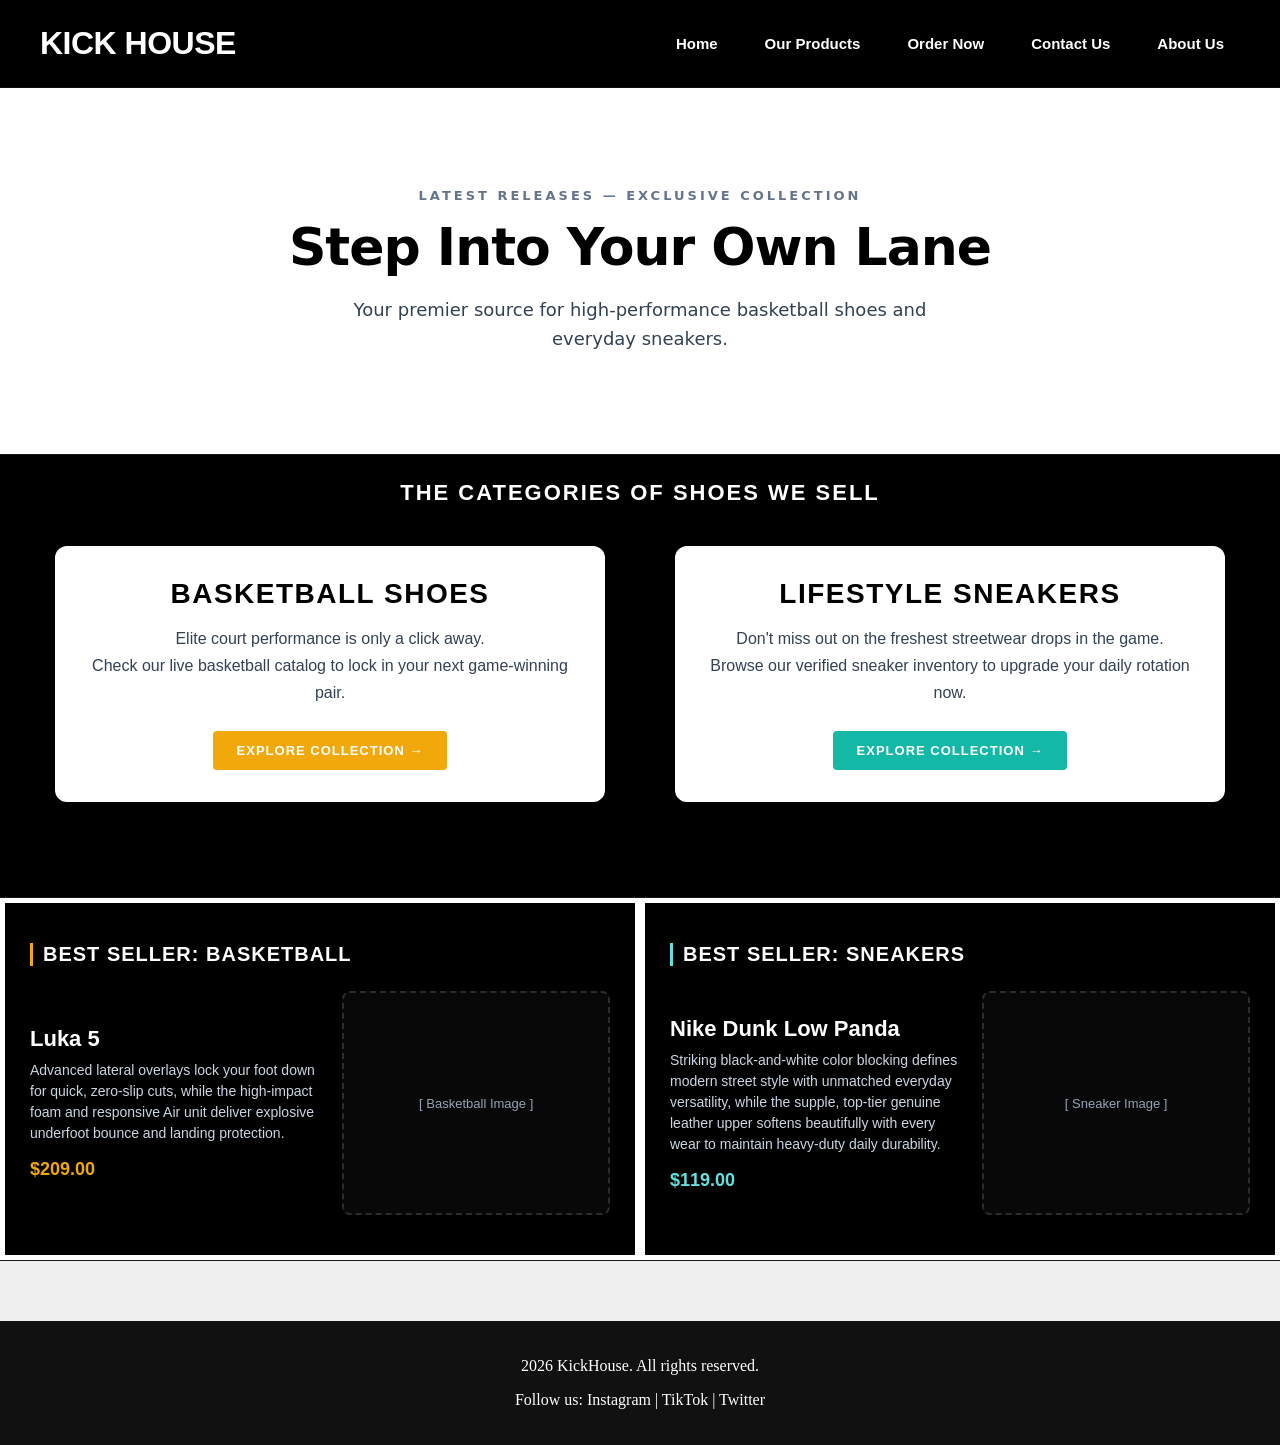
==== commit a8056fe5: "Merge branch 'main' of https://github.com/Glabblur/vinek into about" ====
--- a/index.html
+++ b/index.html
@@ -1,3 +1,4 @@
+<!-- Author: Gabriel Tan, 261461R. -->
 <!DOCTYPE html>
 <html lang="en">
 <style>
@@ -13,17 +14,18 @@
 <head>
     <meta charset="UTF-8">
     <meta name="viewport" content="width=device-width, initial-scale=1.0">
-    <title>KickHouse_test2 | Sneakers & Streetwear</title>
+    <title>KickHouse_test | Sneakers & Streetwear</title>
     <link rel="stylesheet" href="css/style.css">
 </head>
 
 <body>
 
     <header
-        style="display: flex; justify-content: space-between; align-items: center; padding: 25px 40px; background-color: black; border-bottom: 1px solid rgba(255,255,255,0.05);">
+        style="display: flex; justify-content: space-between; align-items: center; padding: 25px 40px; background-color: #000000; border-bottom: 1px solid rgba(255,255,255,0.05);">
         <a href="index.html" class="logo"
-            style="font-family: sans-serif; font-size: 32px; font-weight: 800; letter-spacing: -0.5px; text-decoration: none; color: white;">KICK
-            HOUSE</a>
+            style="font-family: sans-serif; font-size: 32px; font-weight: 800; letter-spacing: -0.5px; text-decoration: none; color: white;">
+            KICK HOUSE
+        </a>
 
 
 
@@ -50,192 +52,141 @@
         </nav>
     </header>
 
-    <section class="hero">
+    <section class="hero" style="background: transparent; padding: 0; margin: 0;">
         <div class="hero-text">
             <div
-                style="background-color: #000000; padding-bottom: 60px; font-family: system-ui, -apple-system, sans-serif;">
+                style="padding: 100px 20px; text-align: center; display: flex; flex-direction: column; align-items: center; background: #ffffff;">
 
-                <div style="text-align: center; background-color: #ffffff; padding: 80px 20px; margin-bottom: 60px;">
-                    <p
-                        style="font-size: 13px; font-weight: 700; text-transform: uppercase; letter-spacing: 3px; color: #64748b; margin: 0 0 16px 0;">
-                        Latest Releases — Exclusive Collection
-                    </p>
-                    <h1
-                        style="font-size: 52px; font-weight: 900; color: #000000; margin: 0 0 20px 0; letter-spacing: -1px; line-height: 1.1;">
-                        Step Into Your Own Lane
-                    </h1>
-                    <p style="font-size: 18px; line-height: 1.6; color: #475569; max-width: 600px; margin: 0 auto;">
-                        Your premier source for high-performance basketball shoes and everyday sneakers.
-                    </p>
-                </div>
+                <p
+                    style="font-family: system-ui, -apple-system, sans-serif; font-size: 13px; font-weight: 700; text-transform: uppercase; letter-spacing: 3px; color: #64748b; margin: 0 0 16px 0;">
+                    Latest Releases — Exclusive Collection
+                </p>
 
-                <div style="text-align: center; margin-bottom: 60px; padding: 0 20px;">
-                    <h2
-                        style="font-size: 20px; font-weight: 800; text-transform: uppercase; letter-spacing: 2px; color: #ffffff; margin: 0;">
-                        The Categories of Shoes We Sell
-                    </h2>
-                </div>
+                <h1
+                    style="font-family: system-ui, -apple-system, sans-serif; font-size: 52px; font-weight: 900; color: #000000; margin: 0 0 20px 0; letter-spacing: -1px; line-height: 1.1;">
+                    Step Into Your Own Lane
+                </h1>
 
-                <div
-                    style="display: flex; flex-wrap: wrap; justify-content: center; width: 100%; max-width: 1200px; margin: 0 auto; gap: 30px; padding: 0 20px; box-sizing: border-box;">
-
-                    <div
-                        style="flex: 1; min-width: 280px; max-width: 500px; background-color: #ffffff; border: 2px solid #000000; border-radius: 12px; padding: 40px 30px; box-sizing: border-box; display: flex; flex-direction: column; justify-content: space-between; align-items: center;">
-                        <div style="text-align: center; margin-bottom: 25px;">
-                            <h3
-                                style="font-size: 26px; font-weight: 900; margin: 0 0 15px 0; color: #000000; text-transform: uppercase; letter-spacing: 1px;">
-                                Basketball Shoes
-                            </h3>
-                            <p style="font-size: 15px; line-height: 1.6; color: #475569; margin: 0;">
-                                Elite court performance is only a click away.<br>Check our live basketball catalog to
-                                lock in your next game-winning pair.
-                            </p>
-                        </div>
-                        <a href="products.html"
-                            style="display: inline-block; background-color: #f1a80a; color: #ffffff; font-weight: 700; text-transform: uppercase; font-size: 13px; letter-spacing: 1px; padding: 14px 28px; text-decoration: none; border-radius: 6px; text-align: center;">
-                            Explore Collection &rarr;
-                        </a>
-                    </div>
-
-                    <div
-                        style="flex: 1; min-width: 280px; max-width: 500px; background-color: #ffffff; border: 2px solid #000000; border-radius: 12px; padding: 40px 30px; box-sizing: border-box; display: flex; flex-direction: column; justify-content: space-between; align-items: center;">
-                        <div style="text-align: center; margin-bottom: 25px;">
-                            <h3
-                                style="font-size: 26px; font-weight: 900; margin: 0 0 15px 0; color: #000000; text-transform: uppercase; letter-spacing: 1px;">
-                                Lifestyle Sneakers
-                            </h3>
-                            <p style="font-size: 15px; line-height: 1.6; color: #475569; margin: 0;">
-                                Don't miss out on the freshest streetwear drops in the game.<br>Browse our verified
-                                sneaker inventory to upgrade your daily rotation now.
-                            </p>
-                        </div>
-                        <a href="products.html"
-                            style="display: inline-block; background-color: #14b8a6; color: #ffffff; font-weight: 700; text-transform: uppercase; font-size: 13px; letter-spacing: 1px; padding: 14px 28px; text-decoration: none; border-radius: 6px; text-align: center;">
-                            Explore Collection &rarr;
-                        </a>
-                    </div>
-
-                </div>
-            </div>
-
-            <!-- DUAL BEST SELLERS SHOWCASE: BASKETBALL LEFT vs SNEAKERS RIGHT -->
-            <div
-                style="display: flex; width: 100%; box-sizing: border-box; font-family: sans-serif; background-color: #000000; border-bottom: 1px solid rgba(255,255,255,0.1);">
-
-                <!-- 🏀 LEFT CONTAINER: Basketball Best Seller -->
-                <div
-                    style="flex: 1; width: 50%; padding: 40px 25px; border-right: 1px solid rgba(255,255,255,0.1); box-sizing: border-box;">
-
-                    <!-- Section Title -->
-                    <h3
-                        style="font-size: 20px; font-weight: 800; margin: 0 0 25px 0; color: #ffffff; text-transform: uppercase; letter-spacing: 1px; border-left: 3px solid #f1a80a; padding-left: 10px;">
-                        Best Seller: Basketball
-                    </h3>
-
-                    <!-- Interior Horizontal Split -->
-                    <div style="display: flex; align-items: center; gap: 20px;">
-
-                        <!-- Left Inner Side: Text Info -->
-                        <div style="flex: 1.2;">
-                            <h4 style="font-size: 22px; font-weight: 800; margin: 0 0 8px 0; color: #ffffff;">Court
-                                Control
-                                5</h4>
-                            <p style="font-size: 14px; line-height: 1.5; color: #cbd5e1; margin: 0 0 15px 0;">
-                                Engineered for explosive playmakers. Featuring ultra-responsive ankle lockdown and
-                                high-impact max stability cushioning.
-                            </p>
-                            <span
-                                style="font-size: 18px; font-weight: 700; color: #f1a80a; display: block;">$155.00</span>
-                        </div>
-
-                        <!-- Right Inner Side: Shoe Image Placeholder -->
-                        <div
-                            style="flex: 1; height: 200px; background-color: rgba(255,255,255,0.03); border: 2px dashed rgba(255,255,255,0.15); border-radius: 8px; display: flex; align-items: center; justify-content: center; color: #94a3b8; font-size: 13px; font-weight: 500; text-align: center; padding: 10px;">
-                            [ Basketball Image ]
-                        </div>
-
-                    </div>
-                </div>
-
-                <!-- 👟 RIGHT CONTAINER: Sneakers Best Seller -->
-                <div style="flex: 1; width: 50%; padding: 40px 25px; box-sizing: border-box;">
-
-                    <!-- Section Title -->
-                    <h3
-                        style="font-size: 20px; font-weight: 800; margin: 0 0 25px 0; color: #ffffff; text-transform: uppercase; letter-spacing: 1px; border-left: 3px solid #64dfdf; padding-left: 10px;">
-                        Best Seller: Sneakers
-                    </h3>
-
-                    <!-- Interior Horizontal Split -->
-                    <div style="display: flex; align-items: center; gap: 20px;">
-
-                        <!-- Left Inner Side: Text Info -->
-                        <div style="flex: 1.2;">
-                            <h4 style="font-size: 22px; font-weight: 800; margin: 0 0 8px 0; color: #ffffff;">Street
-                                Glide
-                                Low</h4>
-                            <p style="font-size: 14px; line-height: 1.5; color: #cbd5e1; margin: 0 0 15px 0;">
-                                Crafted with raw textured premium leather overlays and retro daily colorways for
-                                everyday
-                                street culture comfort.
-                            </p>
-                            <span
-                                style="font-size: 18px; font-weight: 700; color: #64dfdf; display: block;">$130.00</span>
-                        </div>
-
-                        <!-- Right Inner Side: Shoe Image Placeholder -->
-                        <div
-                            style="flex: 1; height: 200px; background-color: rgba(255,255,255,0.03); border: 2px dashed rgba(255,255,255,0.15); border-radius: 8px; display: flex; align-items: center; justify-content: center; color: #94a3b8; font-size: 13px; font-weight: 500; text-align: center; padding: 10px;">
-                            [ Sneaker Image ]
-                        </div>
-
-                    </div>
-                </div>
+                <p
+                    style="font-family: system-ui, -apple-system, sans-serif; font-size: 18px; line-height: 1.6; color: #334155; max-width: 600px; margin: 0; font-weight: 400;">
+                    Your premier source for high-performance basketball shoes and everyday sneakers.
+                </p>
 
             </div>
         </div>
-        <section>
-            <h2 class="section-title">Shop By Category</h2>
-            <p class="section-sub">Find your fit, fast.</p>
-            <div class="product-grid">
-                <div class="product-card">
-                    <div class="product-img">👟</div>
-                    <h3>Type of Shoes </h3>
-                    <p class="category">Basketball </p>
-                    <p class="category"> Sneakers </p>
+    </section>
+
+    <div
+        style="padding: 25px 20px; text-align: center; border-top: 1px solid rgba(255,255,255,0.1); border-bottom: 1px solid rgba(255,255,255,0.1); background-color: #000000;">
+
+        <h2
+            style="font-family: sans-serif; font-size: 22px; font-weight: 700; text-transform: uppercase; letter-spacing: 2px; margin: 0; color: #ffffff;">
+            The categories of shoes we sell
+        </h2>
+
+        <div
+            style="display: flex; width: 100%; max-width: 1300px; margin: 0 auto; gap: 40px; padding: 40px 20px; box-sizing: border-box; font-family: sans-serif;">
+
+            <div
+                style="width: 100%; max-width: 550px; margin: 0 auto 30px auto; background-color: #ffffff; border: 2px solid #ffffff; border-radius: 12px; padding: 30px 25px; box-sizing: border-box; display: flex; flex-direction: column;">
+                <div>
+                    <h3
+                        style="font-size: 28px; font-weight: 900; margin: 0 0 15px 0; color: #000000; text-transform: uppercase; letter-spacing: 1.5px; text-align: center;">
+                        Basketball Shoes
+                    </h3>
+                    <p
+                        style="font-size: 16px; line-height: 1.7; color: #334155; margin: 0 0 25px 0; text-align: center;">
+                        Elite court performance is only a click away.<br>Check our live basketball catalog to lock in
+                        your next game-winning pair.
+                    </p>
+                </div>
+                <a href="products.html"
+                    style="display: inline-block; background-color: #f1a80a; color: #ffffff; font-weight: 700; text-transform: uppercase; font-size: 13px; letter-spacing: 1px; padding: 12px 24px; text-decoration: none; border-radius: 4px; text-align: center; width: max-content; margin: 0 auto;">
+                    Explore Collection &rarr;
+                </a>
+            </div>
+
+            <div
+                style="width: 100%; max-width: 550px; margin: 0 auto 30px auto; background-color: #ffffff; border: 2px solid #ffffff; border-radius: 12px; padding: 30px 25px; box-sizing: border-box; display: flex; flex-direction: column;">
+                <div>
+                    <h3
+                        style="font-size: 28px; font-weight: 900; margin: 0 0 15px 0; color: #000000; text-transform: uppercase; letter-spacing: 1.5px; text-align: center;">
+                        Lifestyle Sneakers
+                    </h3>
+                    <p
+                        style="font-size: 16px; line-height: 1.7; color: #334155; margin: 0 0 25px 0; text-align: center;">
+                        Don't miss out on the freshest streetwear drops in the game.<br>Browse our verified sneaker
+                        inventory to upgrade your daily rotation now.
+                    </p>
+                </div>
+                <a href="products.html"
+                    style="display: inline-block; background-color: #14b8a6; color: #ffffff; font-weight: 700; text-transform: uppercase; font-size: 13px; letter-spacing: 1px; padding: 12px 24px; text-decoration: none; border-radius: 4px; text-align: center; width: max-content; margin: 0 auto;">
+                    Explore Collection &rarr;
+                </a>
+            </div>
+        </div>
+    </div>
+
+    <div
+        style="display: flex; width: 100%; box-sizing: border-box; font-family: sans-serif; background-color: #000000; border-bottom: 1px solid rgba(255,255,255,0.1); gap: 0; margin: 0 auto; max-width: 100%;">
+
+        <div
+            style="flex: 1; width: 50%; padding: 40px 25px; border: 5px solid #ffffff; box-sizing: border-box; display: flex; flex-direction: column; justify-content: space-between;">
+            <div>
+                <h3
+                    style="font-size: 20px; font-weight: 800; margin: 0 0 25px 0; color: #ffffff; text-transform: uppercase; letter-spacing: 1px; border-left: 3px solid #f1a80a; padding-left: 10px;">
+                    Best Seller: Basketball
+                </h3>
+                <div style="display: flex; align-items: center; gap: 20px;">
+                    <div style="flex: 1.2;">
+                        <h4 style="font-size: 22px; font-weight: 800; margin: 0 0 8px 0; color: #ffffff;">Luka 5 </h4>
+                        <p style="font-size: 14px; line-height: 1.5; color: #cbd5e1; margin: 0 0 15px 0;">
+                            Advanced lateral overlays lock your foot down for quick, zero-slip cuts, while the
+                            high-impact foam and responsive Air unit deliver explosive underfoot bounce and landing
+                            protection.
+                        </p>
+                        <span style="font-size: 18px; font-weight: 700; color: #f1a80a; display: block;">$209.00</span>
+                    </div>
+                    <div
+                        style="flex: 1; height: 200px; background-color: rgba(255,255,255,0.03); border: 2px dashed rgba(255,255,255,0.15); border-radius: 8px; display: flex; align-items: center; justify-content: center; color: #94a3b8; font-size: 13px; font-weight: 500; text-align: center; padding: 10px;">
+                        [ Basketball Image ]
+                    </div>
                 </div>
             </div>
-        </section>
+        </div>
 
-        <section>
-            <h2 class="section-title">Trending Now</h2>
-            <p class="section-sub">This week's most-hyped pairs.</p>
-            <div class="product-grid">
-                <div class="product-card">
-                    <div class="product-img">👟</div>
-                    <h3>Air Zoom Pulse</h3>
-                    <p class="category">Running</p>
-                    <p class="price">$129.00</p>
-                </div>
-                <div class="product-card">
-                    <div class="product-img">👟</div>
-                    <h3>Court Legacy Hi</h3>
-                    <p class="category">Basketball</p>
-                    <p class="price">$149.00</p>
-                </div>
-                <div class="product-card">
-                    <div class="product-img">👟</div>
-                    <h3>Street Runner OG</h3>
-                    <p class="category">Lifestyle</p>
-                    <p class="price">$99.00</p>
+        <div
+            style="flex: 1; width: 50%; padding: 40px 25px; border: 5px solid #ffffff; box-sizing: border-box; display: flex; flex-direction: column; justify-content: space-between;">
+            <div>
+                <h3
+                    style="font-size: 20px; font-weight: 800; margin: 0 0 25px 0; color: #ffffff; text-transform: uppercase; letter-spacing: 1px; border-left: 3px solid #64dfdf; padding-left: 10px;">
+                    Best Seller: Sneakers
+                </h3>
+                <div style="display: flex; align-items: center; gap: 20px;">
+                    <div style="flex: 1.2;">
+                        <h4 style="font-size: 22px; font-weight: 800; margin: 0 0 8px 0; color: #ffffff;">Nike Dunk Low
+                            Panda </h4>
+                        <p style="font-size: 14px; line-height: 1.5; color: #cbd5e1; margin: 0 0 15px 0;">
+                            Striking black-and-white color blocking defines modern street style with unmatched everyday
+                            versatility, while the supple, top-tier genuine leather upper softens beautifully with every
+                            wear to maintain heavy-duty daily durability.
+                        </p>
+                        <span style="font-size: 18px; font-weight: 700; color: #64dfdf; display: block;">$119.00</span>
+                    </div>
+                    <div
+                        style="flex: 1; height: 200px; background-color: rgba(255,255,255,0.03); border: 2px dashed rgba(255,255,255,0.15); border-radius: 8px; display: flex; align-items: center; justify-content: center; color: #94a3b8; font-size: 13px; font-weight: 500; text-align: center; padding: 10px;">
+                        [ Sneaker Image ]
+                    </div>
                 </div>
             </div>
-        </section>
+        </div>
 
-        <footer>
-            <p>2026 KickHouse. All rights reserved.</p>
-            <p>Follow us: Instagram | TikTok | Twitter</p>
-        </footer>
+    </div>
+    </div>
+    <footer>
+        <p>2026 KickHouse. All rights reserved.</p>
+        <p>Follow us: Instagram | TikTok | Twitter</p>
+    </footer>
 
 </body>
 
--- a/css/style.css
+++ b/css/style.css
@@ -1,260 +1,7 @@
-/* ===== RESET ===== */
-html {
-    scroll-behavior: smooth;
-}
+h1.contact { color: rgb(0, 0, 0); font-size: 30pt; font-family:Sans-serif;sans-serif; }
+p.PhonesNo { color: rgb(0, 0, 0); font-size: 15pt; font-family:Sans-serif;sans-serif; }
 
-.product-card {
-    opacity: 0;
-    animation: fadeInUp 0.5s ease-out forwards;
-    transition: box-shadow 0.2s, transform 0.2s;
-}
-
-.product-card:nth-child(1) {
-    animation-delay: 0.1s;
-}
-
-.product-card:nth-child(2) {
-    animation-delay: 0.2s;
-}
-
-.product-card:nth-child(3) {
-    animation-delay: 0.3s;
-}
-
-.product-card:nth-child(4) {
-    animation-delay: 0.4s;
-}
-
-.product-card:nth-child(5) {
-    animation-delay: 0.5s;
-}
-
-.product-card:nth-child(6) {
-    animation-delay: 0.6s;
-}
-
-.product-card:hover {
-    box-shadow: 0 4px 12px rgba(0, 0, 0, 0.1);
-    transform: translateY(-4px);
-}
-
-.product-grid {
-    display: grid;
-    grid-template-columns: repeat(3, 1fr);
-    gap: 24px;
-    padding: 20px 40px;
-}
-
-.product-card {
-    border: 1px solid #ccc;
-    border-radius: 8px;
-    padding: 20px;
-    text-align: center;
-    background: white;
-}
-
-.product-card img {
-    width: 100%;
-    max-width: 170px;
-    height: 170px;
-    object-fit: contain;
-    margin-bottom: 12px;
-}
-
-.product-card h3 {
-    font-size: 16px;
-    margin-bottom: 8px;
-}
-
-.product-card p {
-    font-weight: 600;
-    margin-bottom: 12px;
-}
-
-@media (max-width: 900px) {
-    .product-grid {
-        grid-template-columns: repeat(2, 1fr);
-    }
-}
-
-@media (max-width: 600px) {
-    .product-grid {
-        grid-template-columns: 1fr;
-    }
-}
-
-html,
-body {
-    height: 100%;
-}
-
-body {
-    display: flex;
-    flex-direction: column;
-    min-height: 100vh;
-}
-
-.order-section {
-    flex: 1;
-}
-
-body>section {
-    opacity: 0;
-    animation: fadeInUp 0.5s ease-out forwards;
-    animation-delay: 0.3s;
-}
-
-/* ===== STAGGERED ENTRANCE ANIMATION ===== */
-@keyframes fadeInUp {
-    from {
-        opacity: 0;
-        transform: translateY(20px);
-    }
-
-    to {
-        opacity: 1;
-        transform: translateY(0);
-    }
-}
-
-header {
-    animation: fadeInUp 0.4s ease-out both;
-}
-
-main>* {
-    opacity: 0;
-    animation: fadeInUp 0.5s ease-out forwards;
-}
-
-main>*:nth-child(1) {
-    animation-delay: 0.15s;
-}
-
-main>*:nth-child(2) {
-    animation-delay: 0.3s;
-}
-
-main>*:nth-child(3) {
-    animation-delay: 0.45s;
-}
-
-main>*:nth-child(4) {
-    animation-delay: 0.6s;
-}
-
-main>*:nth-child(5) {
-    animation-delay: 0.75s;
-}
-
-footer {
-    opacity: 0;
-    animation: fadeInUp 0.5s ease-out forwards;
-    animation-delay: 0.9s;
-}
-
-#mission,
-#history,
-#team {
-    margin-bottom: 40px;
-    padding-bottom: 30px;
-    border-bottom: 1px solid #ddd;
-}
-
-#history details {
-    border: 1px solid #ddd;
-    border-radius: 8px;
-    padding: 20px;
-    margin-bottom: 16px;
-    background: white;
-}
-
-#history summary {
-    cursor: pointer;
-}
-
-table {
-    border: 1px solid #ddd;
-    border-radius: 8px;
-    overflow: hidden;
-}
-
-* {
-    margin: 0;
-    padding: 0;
-    box-sizing: border-box;
-}
-
-/* ===== BASE ===== */
-body {
-    margin: 0;
-    font-family: 'Arial', sans-serif;
-    line-height: 1.6;
-    background: #f0f0f0;
-    color: black;
-}
-
-main {
-    max-width: 900px;
-    margin: 0 auto;
-    padding: 0 20px;
-}
-
-/* ===== HEADER / LOGO ===== */
-.header-logo {
-    height: 32px;
-    width: auto;
-}
-
-/* ===== PAGE BANNER ===== */
-.page-banner {
-    height: 320px;
-    background-color: #111111;
-    background-image: linear-gradient(rgba(0, 0, 0, 0.55), rgba(0, 0, 0, 0.55)), url('../images/basketball-court.jpg');
-    background-size: cover;
-    background-position: center;
-    display: flex;
-    align-items: flex-end;
-}
-
-.banner-overlay {
-    padding: 40px;
-}
-
-.banner-overlay h1 {
-    color: #ffffff;
-    font-size: 48px;
-    font-weight: 700;
-}
-
-/* ===== SUB NAVIGATION (category tabs under banner) ===== */
-.sub-nav {
-    background-color: #ffffff;
-    border-bottom: 1px solid #ddd;
-    padding: 0 40px;
-}
-
-.sub-nav ul {
-    list-style: none;
-    display: flex;
-    gap: 32px;
-}
-
-.sub-nav a {
-    display: inline-block;
-    padding: 16px 0;
-    color: #555;
-    text-decoration: none;
-    font-weight: 600;
-    border-bottom: 3px solid transparent;
-}
-
-.sub-nav a.sub-active {
-    color: #000000;
-    border-bottom: 3px solid #ff4d00;
-}
-
-/* ===== MAIN NAVIGATION (site-wide nav bar) ===== */
-header nav ul {
+nav ul {
     list-style-type: none;
     background-color: black;
     padding: 10px;
@@ -270,7 +17,7 @@
     text-decoration: none;
 }
 
-header nav ul li a {
+nav ul li a {
     display: inline-block;
     padding: 10px 18px;
     border-radius: 4px;
@@ -279,8 +26,8 @@
     transition: background 0.2s;
 }
 
-header nav ul li a:hover,
-header nav ul li a.active {
+nav ul li a:hover,
+nav ul li a.active {
     background: #E8963C;
 }
 
@@ -288,33 +35,10 @@
     background: #F2A33C;
 }
 
-/* ===== HERO ===== */
 .hero {
     color: white;
     padding: 30px;
     background: #1B2A4A;
-}
-
-/* ===== CONTACT PAGE ===== */
-h1.contact {
-    color: rgb(0, 0, 0);
-    font-size: 30pt;
-    font-family: sans-serif;
-}
-
-p.PhonesNo {
-    color: rgb(0, 0, 0);
-    font-size: 15pt;
-    font-family: sans-serif;
-}
-
-/* ===== CARDS / CONTENT BLOCKS ===== */
-.content-card {
-    max-width: 800px;
-    margin: 40px auto;
-    padding: 32px;
-    border: 1px solid #eee;
-    border-radius: 8px;
 }
 
 .card:hover {
@@ -322,26 +46,18 @@
     transition: 0.3s;
 }
 
-/* ===== TABLE (product catalogue) ===== */
-table {
-    width: 100%;
-    border-collapse: collapse;
-    margin-top: 16px;
+main {
+    max-width: 900px;
+    margin: 0 auto;
+    padding: 0 20px;
 }
 
-th,
-td {
-    text-align: left;
-    padding: 12px;
-    border-bottom: 1px solid #ddd;
+body {
+    background: #f0f0f0;
+    color: black;
+    margin: 0;
 }
 
-th {
-    background-color: #111111;
-    color: #ffffff;
-}
-
-/* ===== ORDER FORM SECTION ===== */
 .order-section {
     padding: 60px 40px;
     max-width: 1200px;
@@ -440,7 +156,6 @@
     width: auto;
 }
 
-/* ===== BUTTONS ===== */
 .btn {
     padding: 18px 50px;
     font-size: 18px;
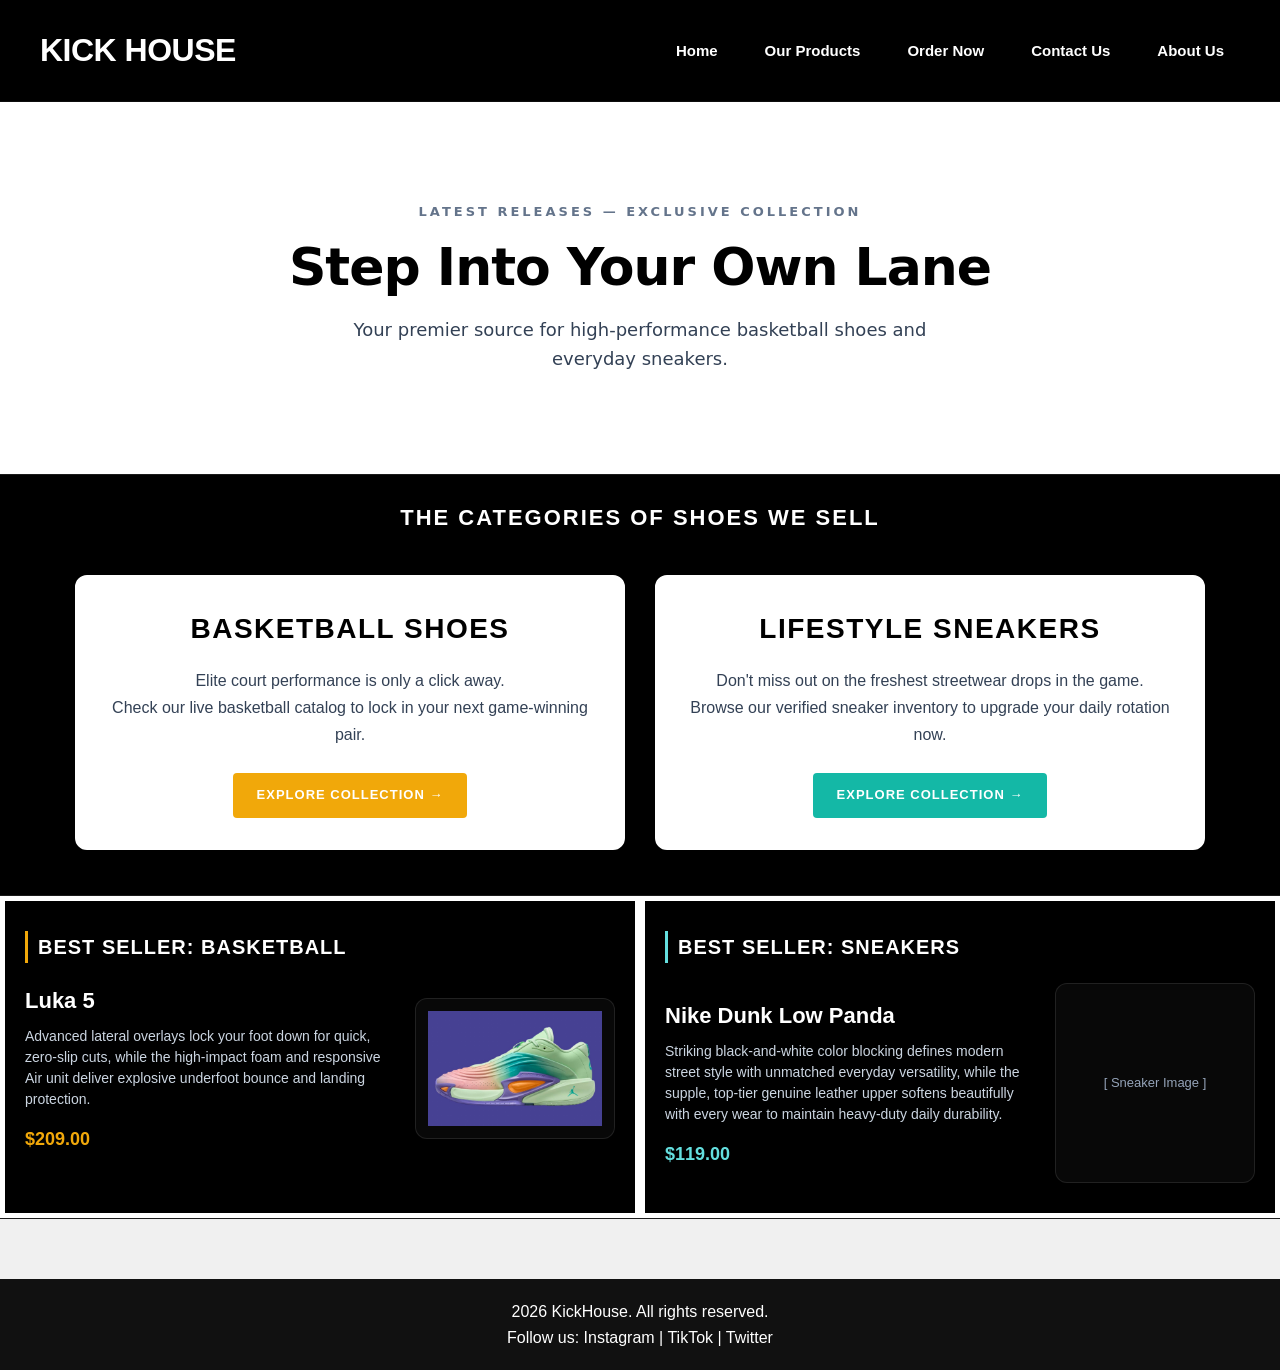
==== commit 645b822a: "css" ====
--- a/index.html
+++ b/index.html
@@ -76,107 +76,79 @@
         </div>
     </section>
 
-    <div
-        style="padding: 25px 20px; text-align: center; border-top: 1px solid rgba(255,255,255,0.1); border-bottom: 1px solid rgba(255,255,255,0.1); background-color: #000000;">
+    <div class="categories-section">
+        <h2>The categories of shoes we sell</h2>
 
-        <h2
-            style="font-family: sans-serif; font-size: 22px; font-weight: 700; text-transform: uppercase; letter-spacing: 2px; margin: 0; color: #ffffff;">
-            The categories of shoes we sell
-        </h2>
-
-        <div
-            style="display: flex; width: 100%; max-width: 1300px; margin: 0 auto; gap: 40px; padding: 40px 20px; box-sizing: border-box; font-family: sans-serif;">
-
-            <div
-                style="width: 100%; max-width: 550px; margin: 0 auto 30px auto; background-color: #ffffff; border: 2px solid #ffffff; border-radius: 12px; padding: 30px 25px; box-sizing: border-box; display: flex; flex-direction: column;">
-                <div>
-                    <h3
-                        style="font-size: 28px; font-weight: 900; margin: 0 0 15px 0; color: #000000; text-transform: uppercase; letter-spacing: 1.5px; text-align: center;">
-                        Basketball Shoes
-                    </h3>
-                    <p
-                        style="font-size: 16px; line-height: 1.7; color: #334155; margin: 0 0 25px 0; text-align: center;">
-                        Elite court performance is only a click away.<br>Check our live basketball catalog to lock in
-                        your next game-winning pair.
+        <div class="categories-container">
+            <div class="category-card">
+                <div class="card-content">
+                    <h3>Basketball Shoes</h3>
+                    <p>
+                        Elite court performance is only a click away.<br>
+                        Check our live basketball catalog to lock in your next game-winning pair.
                     </p>
                 </div>
-                <a href="products.html"
-                    style="display: inline-block; background-color: #f1a80a; color: #ffffff; font-weight: 700; text-transform: uppercase; font-size: 13px; letter-spacing: 1px; padding: 12px 24px; text-decoration: none; border-radius: 4px; text-align: center; width: max-content; margin: 0 auto;">
+                <a href="products.html" class="btn btn-basketball">
                     Explore Collection &rarr;
                 </a>
             </div>
 
-            <div
-                style="width: 100%; max-width: 550px; margin: 0 auto 30px auto; background-color: #ffffff; border: 2px solid #ffffff; border-radius: 12px; padding: 30px 25px; box-sizing: border-box; display: flex; flex-direction: column;">
-                <div>
-                    <h3
-                        style="font-size: 28px; font-weight: 900; margin: 0 0 15px 0; color: #000000; text-transform: uppercase; letter-spacing: 1.5px; text-align: center;">
-                        Lifestyle Sneakers
-                    </h3>
-                    <p
-                        style="font-size: 16px; line-height: 1.7; color: #334155; margin: 0 0 25px 0; text-align: center;">
-                        Don't miss out on the freshest streetwear drops in the game.<br>Browse our verified sneaker
-                        inventory to upgrade your daily rotation now.
+            <div class="category-card">
+                <div class="card-content">
+                    <h3>Lifestyle Sneakers</h3>
+                    <p>
+                        Don't miss out on the freshest streetwear drops in the game.<br>
+                        Browse our verified sneaker inventory to upgrade your daily rotation now.
                     </p>
                 </div>
-                <a href="products.html"
-                    style="display: inline-block; background-color: #14b8a6; color: #ffffff; font-weight: 700; text-transform: uppercase; font-size: 13px; letter-spacing: 1px; padding: 12px 24px; text-decoration: none; border-radius: 4px; text-align: center; width: max-content; margin: 0 auto;">
+                <a href="products.html" class="btn btn-lifestyle">
                     Explore Collection &rarr;
                 </a>
             </div>
         </div>
     </div>
+    <div class="bestsellers-wrapper">
 
-    <div
-        style="display: flex; width: 100%; box-sizing: border-box; font-family: sans-serif; background-color: #000000; border-bottom: 1px solid rgba(255,255,255,0.1); gap: 0; margin: 0 auto; max-width: 100%;">
+        <div class="bestseller-card">
+            <h3 class="bestseller-title title-basketball">
+                Best Seller: Basketball
+            </h3>
 
-        <div
-            style="flex: 1; width: 50%; padding: 40px 25px; border: 5px solid #ffffff; box-sizing: border-box; display: flex; flex-direction: column; justify-content: space-between;">
-            <div>
-                <h3
-                    style="font-size: 20px; font-weight: 800; margin: 0 0 25px 0; color: #ffffff; text-transform: uppercase; letter-spacing: 1px; border-left: 3px solid #f1a80a; padding-left: 10px;">
-                    Best Seller: Basketball
-                </h3>
-                <div style="display: flex; align-items: center; gap: 20px;">
-                    <div style="flex: 1.2;">
-                        <h4 style="font-size: 22px; font-weight: 800; margin: 0 0 8px 0; color: #ffffff;">Luka 5 </h4>
-                        <p style="font-size: 14px; line-height: 1.5; color: #cbd5e1; margin: 0 0 15px 0;">
-                            Advanced lateral overlays lock your foot down for quick, zero-slip cuts, while the
-                            high-impact foam and responsive Air unit deliver explosive underfoot bounce and landing
-                            protection.
-                        </p>
-                        <span style="font-size: 18px; font-weight: 700; color: #f1a80a; display: block;">$209.00</span>
-                    </div>
-                    <div
-                        style="flex: 1; height: 200px; background-color: rgba(255,255,255,0.03); border: 2px dashed rgba(255,255,255,0.15); border-radius: 8px; display: flex; align-items: center; justify-content: center; color: #94a3b8; font-size: 13px; font-weight: 500; text-align: center; padding: 10px;">
-                        [ Basketball Image ]
-                    </div>
+            <div class="card-body">
+                <div class="card-text">
+                    <h4>Luka 5</h4>
+                    <p>
+                        Advanced lateral overlays lock your foot down for quick, zero-slip cuts, while the
+                        high-impact foam and responsive Air unit deliver explosive underfoot bounce and landing
+                        protection.
+                    </p>
+                    <span class="price price-basketball">$209.00</span>
+                </div>
+
+                <div class="card-media">
+                    <img src="css/images/luka5.jpg" alt="Luka 5" class="product-image">
                 </div>
             </div>
         </div>
 
-        <div
-            style="flex: 1; width: 50%; padding: 40px 25px; border: 5px solid #ffffff; box-sizing: border-box; display: flex; flex-direction: column; justify-content: space-between;">
-            <div>
-                <h3
-                    style="font-size: 20px; font-weight: 800; margin: 0 0 25px 0; color: #ffffff; text-transform: uppercase; letter-spacing: 1px; border-left: 3px solid #64dfdf; padding-left: 10px;">
-                    Best Seller: Sneakers
-                </h3>
-                <div style="display: flex; align-items: center; gap: 20px;">
-                    <div style="flex: 1.2;">
-                        <h4 style="font-size: 22px; font-weight: 800; margin: 0 0 8px 0; color: #ffffff;">Nike Dunk Low
-                            Panda </h4>
-                        <p style="font-size: 14px; line-height: 1.5; color: #cbd5e1; margin: 0 0 15px 0;">
-                            Striking black-and-white color blocking defines modern street style with unmatched everyday
-                            versatility, while the supple, top-tier genuine leather upper softens beautifully with every
-                            wear to maintain heavy-duty daily durability.
-                        </p>
-                        <span style="font-size: 18px; font-weight: 700; color: #64dfdf; display: block;">$119.00</span>
-                    </div>
-                    <div
-                        style="flex: 1; height: 200px; background-color: rgba(255,255,255,0.03); border: 2px dashed rgba(255,255,255,0.15); border-radius: 8px; display: flex; align-items: center; justify-content: center; color: #94a3b8; font-size: 13px; font-weight: 500; text-align: center; padding: 10px;">
-                        [ Sneaker Image ]
-                    </div>
+        <div class="bestseller-card">
+            <h3 class="bestseller-title title-sneakers">
+                Best Seller: Sneakers
+            </h3>
+
+            <div class="card-body">
+                <div class="card-text">
+                    <h4>Nike Dunk Low Panda</h4>
+                    <p>
+                        Striking black-and-white color blocking defines modern street style with unmatched everyday
+                        versatility, while the supple, top-tier genuine leather upper softens beautifully with every
+                        wear to maintain heavy-duty daily durability.
+                    </p>
+                    <span class="price price-sneakers">$119.00</span>
+                </div>
+
+                <div class="card-image">
+                    [ Sneaker Image ]
                 </div>
             </div>
         </div>
--- a/css/style.css
+++ b/css/style.css
@@ -1,119 +1,407 @@
-h1.contact { color: rgb(0, 0, 0); font-size: 30pt; font-family:Sans-serif;sans-serif; }
-p.PhonesNo { color: rgb(0, 0, 0); font-size: 15pt; font-family:Sans-serif;sans-serif; }
-
-nav ul {
-    list-style-type: none;
-    background-color: black;
-    padding: 10px;
+/* ===== RESET ===== */
+html {
+  scroll-behavior: smooth;
+}
+
+.product-card {
+  opacity: 0;
+  animation: fadeInUp 0.5s ease-out forwards;
+  transition:
+    box-shadow 0.2s,
+    transform 0.2s;
+}
+
+.product-card:nth-child(1) {
+  animation-delay: 0.1s;
+}
+
+.product-card:nth-child(2) {
+  animation-delay: 0.2s;
+}
+
+.product-card:nth-child(3) {
+  animation-delay: 0.3s;
+}
+
+.product-card:nth-child(4) {
+  animation-delay: 0.4s;
+}
+
+.product-card:nth-child(5) {
+  animation-delay: 0.5s;
+}
+
+.product-card:nth-child(6) {
+  animation-delay: 0.6s;
+}
+
+.product-card:hover {
+  box-shadow: 0 4px 12px rgba(0, 0, 0, 0.1);
+  transform: translateY(-4px);
+}
+
+.product-grid {
+  display: grid;
+  grid-template-columns: repeat(3, 1fr);
+  gap: 24px;
+  padding: 20px 40px;
+}
+
+.product-card {
+  border: 1px solid #ccc;
+  border-radius: 8px;
+  padding: 20px;
+  text-align: center;
+  background: white;
+}
+
+.product-card img {
+  width: 100%;
+  max-width: 170px;
+  height: 170px;
+  object-fit: contain;
+  margin-bottom: 12px;
+}
+
+.product-card h3 {
+  font-size: 16px;
+  margin-bottom: 8px;
+}
+
+.product-card p {
+  font-weight: 600;
+  margin-bottom: 12px;
+}
+
+@media (max-width: 900px) {
+  .product-grid {
+    grid-template-columns: repeat(2, 1fr);
+  }
+}
+
+@media (max-width: 600px) {
+  .product-grid {
+    grid-template-columns: 1fr;
+  }
+}
+
+html,
+body {
+  height: 100%;
+}
+
+body {
+  display: flex;
+  flex-direction: column;
+  min-height: 100vh;
+}
+
+.order-section {
+  flex: 1;
+}
+
+body > section {
+  opacity: 0;
+  animation: fadeInUp 0.5s ease-out forwards;
+  animation-delay: 0.3s;
+}
+
+/* ===== STAGGERED ENTRANCE ANIMATION ===== */
+@keyframes fadeInUp {
+  from {
+    opacity: 0;
+    transform: translateY(20px);
+  }
+
+  to {
+    opacity: 1;
+    transform: translateY(0);
+  }
+}
+
+header {
+  animation: fadeInUp 0.4s ease-out both;
+}
+
+main > * {
+  opacity: 0;
+  animation: fadeInUp 0.5s ease-out forwards;
+}
+
+main > *:nth-child(1) {
+  animation-delay: 0.15s;
+}
+
+main > *:nth-child(2) {
+  animation-delay: 0.3s;
+}
+
+main > *:nth-child(3) {
+  animation-delay: 0.45s;
+}
+
+main > *:nth-child(4) {
+  animation-delay: 0.6s;
+}
+
+main > *:nth-child(5) {
+  animation-delay: 0.75s;
+}
+
+footer {
+  opacity: 0;
+  animation: fadeInUp 0.5s ease-out forwards;
+  animation-delay: 0.9s;
+}
+
+#mission,
+#history,
+#team {
+  margin-bottom: 40px;
+  padding-bottom: 30px;
+  border-bottom: 1px solid #ddd;
+}
+
+#history details {
+  border: 1px solid #ddd;
+  border-radius: 8px;
+  padding: 20px;
+  margin-bottom: 16px;
+  background: white;
+}
+
+#history summary {
+  cursor: pointer;
+}
+
+table {
+  border: 1px solid #ddd;
+  border-radius: 8px;
+  overflow: hidden;
+}
+
+* {
+  margin: 0;
+  padding: 0;
+  box-sizing: border-box;
+}
+
+/* ===== BASE ===== */
+body {
+  margin: 0;
+  font-family: "Arial", sans-serif;
+  line-height: 1.6;
+  background: #f0f0f0;
+  color: black;
+}
+
+main {
+  max-width: 900px;
+  margin: 0 auto;
+  padding: 0 20px;
+}
+
+/* ===== HEADER / LOGO ===== */
+.header-logo {
+  height: 32px;
+  width: auto;
+}
+
+/* ===== PAGE BANNER ===== */
+.page-banner {
+  height: 320px;
+  background-color: #111111;
+  background-image:
+    linear-gradient(rgba(0, 0, 0, 0.55), rgba(0, 0, 0, 0.55)),
+    url("../images/basketball-court.jpg");
+  background-size: cover;
+  background-position: center;
+  display: flex;
+  align-items: flex-end;
+}
+
+.banner-overlay {
+  padding: 40px;
+}
+
+.banner-overlay h1 {
+  color: #ffffff;
+  font-size: 48px;
+  font-weight: 700;
+}
+
+/* ===== SUB NAVIGATION (category tabs under banner) ===== */
+.sub-nav {
+  background-color: #ffffff;
+  border-bottom: 1px solid #ddd;
+  padding: 0 40px;
+}
+
+.sub-nav ul {
+  list-style: none;
+  display: flex;
+  gap: 32px;
+}
+
+.sub-nav a {
+  display: inline-block;
+  padding: 16px 0;
+  color: #555;
+  text-decoration: none;
+  font-weight: 600;
+  border-bottom: 3px solid transparent;
+}
+
+.sub-nav a.sub-active {
+  color: #000000;
+  border-bottom: 3px solid #ff4d00;
+}
+
+/* ===== MAIN NAVIGATION (site-wide nav bar) ===== */
+header nav ul {
+  list-style-type: none;
+  background-color: black;
+  padding: 10px;
 }
 
 nav li {
-    display: inline-block;
+  display: inline-block;
 }
 
 nav a {
-    color: rgb(0, 0, 0);
-    padding: 8px 16px;
-    text-decoration: none;
-}
-
-nav ul li a {
-    display: inline-block;
-    padding: 10px 18px;
-    border-radius: 4px;
-    color: white;
-    background: #2C3E5D;
-    transition: background 0.2s;
-}
-
-nav ul li a:hover,
-nav ul li a.active {
-    background: #E8963C;
+  color: rgb(0, 0, 0);
+  padding: 8px 16px;
+  text-decoration: none;
+}
+
+header nav ul li a {
+  display: inline-block;
+  padding: 10px 18px;
+  border-radius: 4px;
+  color: white;
+  background: #2c3e5d;
+  transition: background 0.2s;
+}
+
+header nav ul li a:hover,
+header nav ul li a.active {
+  background: #e8963c;
 }
 
 nav a:hover {
-    background: #F2A33C;
-}
-
+  background: #f2a33c;
+}
+
+/* ===== HERO ===== */
 .hero {
-    color: white;
-    padding: 30px;
-    background: #1B2A4A;
+  color: white;
+  padding: 30px;
+  background: #1b2a4a;
+}
+
+/* ===== CONTACT PAGE ===== */
+h1.contact {
+  color: rgb(0, 0, 0);
+  font-size: 30pt;
+  font-family: sans-serif;
+}
+
+p.PhonesNo {
+  color: rgb(0, 0, 0);
+  font-size: 15pt;
+  font-family: sans-serif;
+}
+
+/* ===== CARDS / CONTENT BLOCKS ===== */
+.content-card {
+  max-width: 800px;
+  margin: 40px auto;
+  padding: 32px;
+  border: 1px solid #eee;
+  border-radius: 8px;
 }
 
 .card:hover {
-    box-shadow: 6px 6px 14px #999;
-    transition: 0.3s;
-}
-
-main {
-    max-width: 900px;
-    margin: 0 auto;
-    padding: 0 20px;
-}
-
-body {
-    background: #f0f0f0;
-    color: black;
-    margin: 0;
-}
-
+  box-shadow: 6px 6px 14px #999;
+  transition: 0.3s;
+}
+
+/* ===== TABLE (product catalogue) ===== */
+table {
+  width: 100%;
+  border-collapse: collapse;
+  margin-top: 16px;
+}
+
+th,
+td {
+  text-align: left;
+  padding: 12px;
+  border-bottom: 1px solid #ddd;
+}
+
+th {
+  background-color: #111111;
+  color: #ffffff;
+}
+
+/* ===== ORDER FORM SECTION ===== */
 .order-section {
-    padding: 60px 40px;
-    max-width: 1200px;
-    margin: 0 auto;
+  padding: 60px 40px;
+  max-width: 1200px;
+  margin: 0 auto;
 }
 
 .section-title {
-    font-size: 32px;
-    margin-bottom: 8px;
+  font-size: 32px;
+  margin-bottom: 8px;
 }
 
 .section-sub {
-    color: #666;
-    margin-bottom: 30px;
+  color: #666;
+  margin-bottom: 30px;
 }
 
 .order-layout {
-    display: grid;
-    grid-template-columns: 2fr 1fr;
-    gap: 30px;
-    align-items: start;
+  display: grid;
+  grid-template-columns: 2fr 1fr;
+  gap: 30px;
+  align-items: start;
 }
 
 @media (max-width: 768px) {
-    .order-layout {
-        grid-template-columns: 1fr;
-    }
+  .order-layout {
+    grid-template-columns: 1fr;
+  }
 }
 
 fieldset {
-    background: white;
-    border: none;
-    border-radius: 4px;
-    padding: 30px;
-    margin-bottom: 20px;
-    box-shadow: 0 1px 3px rgba(0, 0, 0, 0.1);
+  background: white;
+  border: none;
+  border-radius: 4px;
+  padding: 30px;
+  margin-bottom: 20px;
+  box-shadow: 0 1px 3px rgba(0, 0, 0, 0.1);
 }
 
 legend {
-    font-weight: bold;
-    font-size: 18px;
-    padding: 0;
-    color: black;
+  font-weight: bold;
+  font-size: 18px;
+  padding: 0;
+  color: black;
 }
 
 .form-group {
-    margin-bottom: 18px;
-    display: flex;
-    flex-direction: column;
-    gap: 6px;
+  margin-bottom: 18px;
+  display: flex;
+  flex-direction: column;
+  gap: 6px;
 }
 
 label {
-    font-weight: 600;
-    font-size: 14px;
-    color: black;
+  font-weight: 600;
+  font-size: 14px;
+  color: black;
 }
 
 input[type="text"],
@@ -122,59 +410,580 @@
 input[type="number"],
 select,
 textarea {
-    padding: 10px 12px;
-    font-size: 15px;
-    border-radius: 4px;
-    width: 100%;
-    background: white;
-    color: black;
-    border: 1px solid #ccc;
+  padding: 10px 12px;
+  font-size: 15px;
+  border-radius: 4px;
+  width: 100%;
+  background: white;
+  color: black;
+  border: 1px solid #ccc;
 }
 
 input::placeholder,
 textarea::placeholder {
-    color: #666666;
+  color: #666666;
 }
 
 .radio-group,
 .checkbox-group {
-    display: flex;
-    gap: 20px;
-    flex-wrap: wrap;
+  display: flex;
+  gap: 20px;
+  flex-wrap: wrap;
 }
 
 .radio-group label,
 .checkbox-group label {
-    display: flex;
-    align-items: center;
-    gap: 8px;
-    font-weight: normal;
+  display: flex;
+  align-items: center;
+  gap: 8px;
+  font-weight: normal;
 }
 
 input[type="radio"],
 input[type="checkbox"] {
-    width: auto;
-}
-
+  width: auto;
+}
+
+/* ===== BUTTONS ===== */
 .btn {
-    padding: 18px 50px;
-    font-size: 18px;
-    font-weight: 600;
-    border-radius: 4px;
-    border: none;
-    background: #E8963C;
-    color: white;
-    cursor: pointer;
+  padding: 18px 50px;
+  font-size: 18px;
+  font-weight: 600;
+  border-radius: 4px;
+  border: none;
+  background: #e8963c;
+  color: white;
+  cursor: pointer;
 }
 
 /* ===== FOOTER ===== */
 footer {
+  text-align: center;
+  padding: 20px;
+  background-color: #111111;
+  color: #ffffff;
+  margin-top: 60px;
+}
+
+h1.contact {
+  color: rgb(0, 0, 0);
+  font-size: 30pt;
+}
+p.PhonesNo {
+  color: rgb(0, 0, 0);
+  font-size: 20pt;
+}
+img { max-width: 100%;
+height: auto; }
+/* boxes in % rather than px */
+.column { width: 50%; }
+* { box-sizing: border-box; }
+@media (max-width: 600px) {
+
+  /* stack the menu vertically */
+nav a { display: block; }
+/* cards become full width */
+.card { width: 100%; }
+h1 { font-size: 18pt; }
+}
+@media (max-width: 600px) {
+  /* Keep main menu on a single scrolling row */
+  header nav ul {
+    display: flex;
+    flex-wrap: nowrap;         /* Keeps everything in one straight line */
+    overflow-x: auto;          /* Enables horizontal scrolling */
+    white-space: nowrap;       /* Prevents text from breaking onto new lines */
+    -webkit-overflow-scrolling: touch; /* Smooth scrolling on iOS */
+    padding: 8px 12px;
+    gap: 8px;                  /* Consistent spacing between links */
+  }
+
+  /* Optimize link size for touch targets while keeping them compact */
+  header nav ul li a {
+    padding: 8px 14px;
+    font-size: 13px;
+    flex-shrink: 0;            /* Prevents buttons from squishing */
+  }
+
+  /* Keep sub-navigation on a single scrolling row as well */
+  .sub-nav {
+    padding: 0 16px;
+    overflow-x: auto;
+    -webkit-overflow-scrolling: touch;
+  }
+
+  .sub-nav ul {
+    display: flex;
+    flex-wrap: nowrap;
+    gap: 20px;
+  }
+
+  .sub-nav a {
+    white-space: nowrap;
+    padding: 12px 0;
+    font-size: 14px;
+  }
+}
+
+@media (max-width: 600px) {
+  /* 1. Stack Header vertically and center everything */
+  header {
+    background-color: #000000;
+    padding: 12px 6px;
+    display: flex;
+    flex-direction: column;
+    align-items: center;
+    gap: 10px;
+  }
+
+  /* 2. Scaled Centered Logo */
+  .header-logo {
+    height: 22px; /* Adjusted height to keep header compact */
+    width: auto;
+    margin: 0 auto;
+    display: block;
+  }
+
+  header nav {
+    width: 100%;
+  }
+
+  /* 3. Force all 5 links into 1 horizontal row */
+  header nav ul {
+    display: flex;
+    flex-wrap: nowrap;             /* Prevents dropping to a 2nd line */
+    justify-content: space-evenly; /* Spreads all 5 buttons across the screen */
+    align-items: center;
+    width: 100%;
+    padding: 0;
+    margin: 0;
+    gap: 2px;                      /* Tiny gap between buttons */
+  }
+
+  header nav ul li {
+    flex: 1;                       /* Gives each button equal width */
     text-align: center;
-    padding: 20px;
-    background-color: #111111;
+  }
+
+  /* 4. Compact button styling to fit iPhone screens */
+  header nav ul li a {
+    display: block;
+    padding: 6px 2px;             /* Minimal horizontal padding */
+    font-size: 10px;               /* Scaled font size so text fits */
+    letter-spacing: -0.3px;       /* Tightens word width slightly */
+    white-space: nowrap;          /* Keeps each button title on 1 line */
+    background: #2c3e5d;
+    border-radius: 3px;
+  }
+}
+@media (max-width: 600px) {
+  /* 1. Slim Header Container */
+  header {
+    background-color: #000000;
+    padding: 4px 2px; /* Micro vertical padding */
+    display: flex;
+    flex-direction: column;
+    align-items: center;
+    gap: 3px;         /* Minimal gap between logo & nav */
+  }
+
+  /* 2. Tiny Logo */
+  .header-logo {
+    height: 12px;     /* Ultra-small title logo */
+    width: auto;
+    margin: 0 auto;
+    display: block;
+  }
+
+  header nav {
+    width: 100%;
+  }
+
+  /* 3. Ultra-Tight Navigation Bar */
+  header nav ul {
+    display: flex;
+    flex-wrap: nowrap;
+    justify-content: space-between;
+    align-items: center;
+    width: 100%;
+    padding: 0;
+    margin: 0;
+    gap: 1px;         /* 1px space between buttons */
+  }
+
+  header nav ul li {
+    flex: 1;
+    text-align: center;
+  }
+
+  /* 4. Micro Button Text */
+  header nav ul li a {
+    display: block;
+    padding: 3px 0;          /* Minimal top/bottom padding */
+    font-size: 7.5px;        /* Micro font size */
+    font-weight: 600;
+    letter-spacing: -0.5px;  /* Max letter squeezing */
+    white-space: nowrap;
+    background: #2c3e5d;
+    border-radius: 2px;
+  }
+}
+@media (max-width: 600px) {
+  /* 1. Header Container */
+  header {
+    background-color: #000000;
+    padding: 6px 2px;
+    display: flex;
+    flex-direction: column;
+    align-items: center;
+    gap: 4px;
+    width: 100%;
+  }
+
+  /* 2. Extra Small "KICKHOUSE" Title */
+  header h1,
+  .header-logo {
+    font-size: 11px !important;
+    height: auto;
+    margin: 0 auto !important;
+    text-align: center;
     color: #ffffff;
-    margin-top: 60px;
-}
-
-h1.contact { color: rgb(0, 0, 0); font-size: 30pt; }
-p.PhonesNo{ color: rgb(0, 0, 0); font-size: 20pt; }+    letter-spacing: 0.5px;
+    text-transform: uppercase;
+  }
+
+  header nav {
+    width: 100%;
+    overflow: hidden !important; /* Disables horizontal scroll completely */
+  }
+
+  /* 3. Single-Row Nav Container */
+  header nav ul {
+    display: flex !important;
+    flex-wrap: nowrap !important;
+    justify-content: space-between !important;
+    align-items: center;
+    width: 100%;
+    padding: 0 !important;
+    margin: 0 !important;
+    gap: 1px;
+  }
+
+  header nav ul li {
+    flex: 1;
+    text-align: center;
+  }
+
+  /* 4. Compact Nav Buttons */
+  header nav ul li a {
+    display: block;
+    padding: 4px 1px !important;    /* Reduced vertical padding */
+    font-size: 9.5px !important;    /* Slightly smaller font to avoid scroll/cut-off */
+    font-weight: 600 !important;
+    letter-spacing: -0.4px;         /* Squeezes letters slightly */
+    white-space: nowrap !important; /* Prevents text breaking into two lines */
+    text-decoration: none;
+  }
+}
+/* images never overflow their box */
+img { max-width: 100%;
+height: auto; }
+/* boxes in % rather than px */
+.column { width: 50%; }
+* { box-sizing: border-box; }
+.categories-section {
+  background-color: #000000;
+  padding: 25px 20px;
+  text-align: center;
+  border-top: 1px solid rgba(255, 255, 255, 0.1);
+  border-bottom: 1px solid rgba(255, 255, 255, 0.1);
+  width: 100%;
+  box-sizing: border-box;
+}
+
+/* Section Title */
+.categories-section h2 {
+  font-family: sans-serif;
+  font-size: 22px;
+  font-weight: 700;
+  text-transform: uppercase;
+  letter-spacing: 2px;
+  margin: 0 0 20px 0;
+  color: #ffffff;
+}
+
+/* Cards Wrapper (Auto-fits wide & small screens) */
+.categories-section .categories-container {
+  display: flex;
+  flex-wrap: wrap; /* Auto-stacks on smaller screens */
+  justify-content: center;
+  width: 100%;
+  max-width: 1300px;
+  margin: 0 auto;
+  gap: 30px;
+  padding: 20px 0;
+  box-sizing: border-box;
+  font-family: sans-serif;
+}
+
+/* Individual Card Styling */
+.categories-section .category-card {
+  flex: 1 1 300px; /* Expands on wide screens, wraps down on phones */
+  max-width: 550px;
+  background-color: #ffffff;
+  border: 2px solid #ffffff;
+  border-radius: 12px;
+  padding: 30px 25px;
+  box-sizing: border-box;
+  display: flex;
+  flex-direction: column;
+  justify-content: space-between;
+}
+
+/* Card Titles */
+.categories-section .category-card h3 {
+  font-size: 28px;
+  font-weight: 900;
+  margin: 0 0 15px 0;
+  color: #000000;
+  text-transform: uppercase;
+  letter-spacing: 1.5px;
+  text-align: center;
+}
+
+/* Card Paragraph Text */
+.categories-section .category-card p {
+  font-size: 16px;
+  line-height: 1.7;
+  color: #334155;
+  margin: 0 0 25px 0;
+  text-align: center;
+}
+
+/* Base Button Styling */
+.categories-section .btn {
+  display: inline-block;
+  color: #ffffff;
+  font-weight: 700;
+  text-transform: uppercase;
+  font-size: 13px;
+  letter-spacing: 1px;
+  padding: 12px 24px;
+  text-decoration: none;
+  border-radius: 4px;
+  text-align: center;
+  width: max-content;
+  margin: 0 auto;
+}
+
+.categories-section .btn-basketball {
+  background-color: #f1a80a;
+}
+
+.categories-section .btn-lifestyle {
+  background-color: #14b8a6;
+}
+
+/* ==========================================
+   MOBILE AUTO-FIT ADJUSTMENTS (Phones/iPhones)
+   ========================================== */
+@media (max-width: 600px) {
+  .categories-section {
+    padding: 20px 10px;
+  }
+
+  .categories-section h2 {
+    font-size: 16px;
+    letter-spacing: 1px;
+  }
+
+  .categories-section .categories-container {
+    gap: 16px;
+    padding: 10px 0;
+  }
+
+  .categories-section .category-card {
+    padding: 20px 15px;
+  }
+
+  .categories-section .category-card h3 {
+    font-size: 20px;
+  }
+
+  .categories-section .category-card p {
+    font-size: 13px;
+    line-height: 1.5;
+    margin-bottom: 15px;
+  }
+
+  .categories-section .btn {
+    width: 100%; /* Stretch button full-width inside the card on phones */
+    box-sizing: border-box;
+    padding: 10px 0;
+    font-size: 11px;
+  }
+}
+.bestsellers-wrapper {
+  display: flex;
+  flex-wrap: wrap;             /* Allows cards to stack on smaller screens */
+  width: 100%;
+  max-width: 100%;
+  margin: 0 auto;
+  background-color: #000000;
+  border-bottom: 1px solid rgba(255, 255, 255, 0.1);
+  box-sizing: border-box;
+  font-family: sans-serif;
+}
+
+/* Individual Best Seller Cards */
+.bestseller-card {
+  flex: 1 1 450px;             /* Side-by-side on wide screens, stacks on small screens */
+  width: 100%;
+  padding: 30px 20px;
+  border: 5px solid #ffffff;
+  box-sizing: border-box;
+  display: flex;
+  flex-direction: column;
+}
+
+/* Section Subheadings */
+.bestseller-title {
+  font-size: 20px;
+  font-weight: 800;
+  margin: 0 0 20px 0;
+  color: #ffffff;
+  text-transform: uppercase;
+  letter-spacing: 1px;
+  padding-left: 10px;
+}
+
+.title-basketball {
+  border-left: 3px solid #f1a80a;
+}
+
+.title-sneakers {
+  border-left: 3px solid #64dfdf;
+}
+
+/* Card Body Layout (Flex container for Text + Image) */
+.card-body {
+  display: flex;
+  flex-wrap: wrap;             /* KEY: Wraps image under text if width is too narrow */
+  align-items: center;
+  gap: 20px;
+}
+
+/* Text Container */
+.card-text {
+  flex: 1 1 220px;             /* Takes space, but shrinks when space is tight */
+}
+
+.card-text h4 {
+  font-size: 22px;
+  font-weight: 800;
+  margin: 0 0 8px 0;
+  color: #ffffff;
+}
+
+.card-text p {
+  font-size: 14px;
+  line-height: 1.5;
+  color: #cbd5e1;
+  margin: 0 0 15px 0;
+}
+
+.price {
+  font-size: 18px;
+  font-weight: 700;
+  display: block;
+}
+
+.price-basketball {
+  color: #f1a80a;
+}
+
+.price-sneakers {
+  color: #64dfdf;
+}
+
+/* Image Container */
+.card-image {
+  flex: 1 1 200px;             /* Drops below text once card-text hits its min width */
+  height: 200px;
+  background-color: rgba(255, 255, 255, 0.03);
+  border: 2px dashed rgba(255, 255, 255, 0.15);
+  border-radius: 8px;
+  display: flex;
+  align-items: center;
+  justify-content: center;
+  color: #94a3b8;
+  font-size: 13px;
+  font-weight: 500;
+  text-align: center;
+  padding: 10px;
+  box-sizing: border-box;
+}
+
+/* ==========================================
+   MOBILE SCREEN ADJUSTMENTS (iPhones/Phones)
+   ========================================== */
+@media (max-width: 600px) {
+  .bestseller-card {
+    padding: 20px 15px;
+  }
+
+  .card-text h4 {
+    font-size: 18px;
+  }
+
+  .card-text p {
+    font-size: 12px;
+  }
+
+  
+  .card-image {
+    width: 100%;
+    flex: 1 1 100%;
+    height: 160px;
+  }
+}
+.card-media, 
+.card-image {
+  width: 100%;
+  max-width: 200px;            
+  background-color: rgba(255, 255, 255, 0.03);
+  border: 1px solid rgba(255, 255, 255, 0.1);
+  border-radius: 12px;
+  display: flex;
+  align-items: center;
+  justify-content: center;
+  padding: 12px;
+  box-sizing: border-box;
+  overflow: hidden;             
+}
+
+
+.product-image, 
+.bestseller-img {
+  width: 100%;
+  height: 100%;
+  object-fit: contain;          
+  object-position: center;      
+  display: block;
+}
+.col-right {
+    width: 50%;
+    margin-left: auto;
+    box-sizing: border-box;
+}
+
+.map-container {
+    width: 100%;
+}
+
+.map-container iframe {
+    display: block;
+    width: 100%;
+    height: 450px;
+    border: 0;
+}
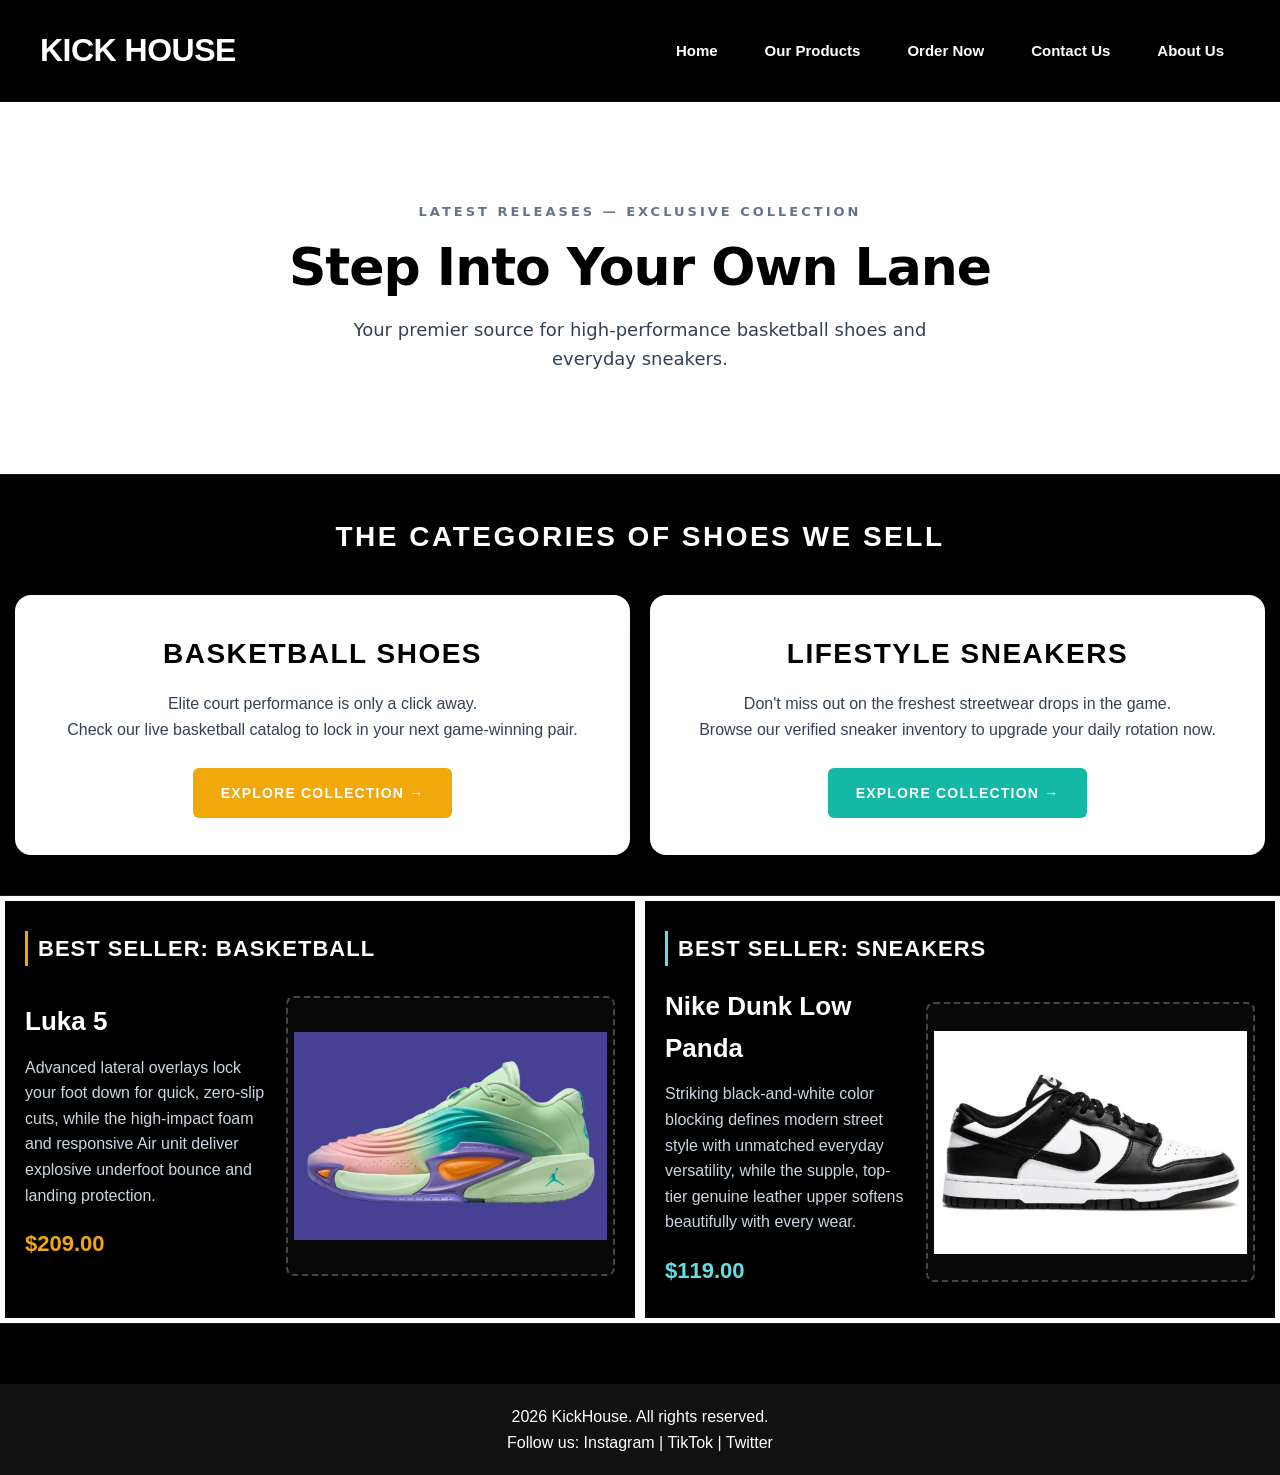
==== commit 0b024904: "stupid css" ====
--- a/index.html
+++ b/index.html
@@ -76,8 +76,8 @@
         </div>
     </section>
 
-    <div class="categories-section">
-        <h2>The categories of shoes we sell</h2>
+    <section class="categories-section">
+        <h2 class="categories-header">The categories of shoes we sell</h2>
 
         <div class="categories-container">
             <div class="category-card">
@@ -106,13 +106,13 @@
                 </a>
             </div>
         </div>
-    </div>
+    </section>
+
+
     <div class="bestsellers-wrapper">
 
         <div class="bestseller-card">
-            <h3 class="bestseller-title title-basketball">
-                Best Seller: Basketball
-            </h3>
+            <h3 class="bestseller-title title-basketball">Best Seller: Basketball</h3>
 
             <div class="card-body">
                 <div class="card-text">
@@ -125,16 +125,14 @@
                     <span class="price price-basketball">$209.00</span>
                 </div>
 
-                <div class="card-media">
-                    <img src="css/images/luka5.jpg" alt="Luka 5" class="product-image">
+                <div class="card-image">
+                    <img src="css/images/luka5.jpg" alt="Luka 5" class="bestseller-img">
                 </div>
             </div>
         </div>
 
         <div class="bestseller-card">
-            <h3 class="bestseller-title title-sneakers">
-                Best Seller: Sneakers
-            </h3>
+            <h3 class="bestseller-title title-sneakers">Best Seller: Sneakers</h3>
 
             <div class="card-body">
                 <div class="card-text">
@@ -142,13 +140,13 @@
                     <p>
                         Striking black-and-white color blocking defines modern street style with unmatched everyday
                         versatility, while the supple, top-tier genuine leather upper softens beautifully with every
-                        wear to maintain heavy-duty daily durability.
+                        wear.
                     </p>
                     <span class="price price-sneakers">$119.00</span>
                 </div>
 
                 <div class="card-image">
-                    [ Sneaker Image ]
+                    <img src="css/images/nikedunklowpanda.jpg" alt="Nike Dunk Low Panda" class="bestseller-img">
                 </div>
             </div>
         </div>
--- a/css/style.css
+++ b/css/style.css
@@ -100,7 +100,7 @@
   flex: 1;
 }
 
-body > section {
+body>section {
   opacity: 0;
   animation: fadeInUp 0.5s ease-out forwards;
   animation-delay: 0.3s;
@@ -123,28 +123,28 @@
   animation: fadeInUp 0.4s ease-out both;
 }
 
-main > * {
+main>* {
   opacity: 0;
   animation: fadeInUp 0.5s ease-out forwards;
 }
 
-main > *:nth-child(1) {
+main>*:nth-child(1) {
   animation-delay: 0.15s;
 }
 
-main > *:nth-child(2) {
+main>*:nth-child(2) {
   animation-delay: 0.3s;
 }
 
-main > *:nth-child(3) {
+main>*:nth-child(3) {
   animation-delay: 0.45s;
 }
 
-main > *:nth-child(4) {
+main>*:nth-child(4) {
   animation-delay: 0.6s;
 }
 
-main > *:nth-child(5) {
+main>*:nth-child(5) {
   animation-delay: 0.75s;
 }
 
@@ -469,40 +469,67 @@
   color: rgb(0, 0, 0);
   font-size: 30pt;
 }
+
 p.PhonesNo {
   color: rgb(0, 0, 0);
   font-size: 20pt;
 }
-img { max-width: 100%;
-height: auto; }
+
+img {
+  max-width: 100%;
+  height: auto;
+}
+
 /* boxes in % rather than px */
-.column { width: 50%; }
-* { box-sizing: border-box; }
+.column {
+  width: 50%;
+}
+
+* {
+  box-sizing: border-box;
+}
+
 @media (max-width: 600px) {
 
   /* stack the menu vertically */
-nav a { display: block; }
-/* cards become full width */
-.card { width: 100%; }
-h1 { font-size: 18pt; }
-}
+  nav a {
+    display: block;
+  }
+
+  /* cards become full width */
+  .card {
+    width: 100%;
+  }
+
+  h1 {
+    font-size: 18pt;
+  }
+}
+
 @media (max-width: 600px) {
+
   /* Keep main menu on a single scrolling row */
   header nav ul {
     display: flex;
-    flex-wrap: nowrap;         /* Keeps everything in one straight line */
-    overflow-x: auto;          /* Enables horizontal scrolling */
-    white-space: nowrap;       /* Prevents text from breaking onto new lines */
-    -webkit-overflow-scrolling: touch; /* Smooth scrolling on iOS */
+    flex-wrap: nowrap;
+    /* Keeps everything in one straight line */
+    overflow-x: auto;
+    /* Enables horizontal scrolling */
+    white-space: nowrap;
+    /* Prevents text from breaking onto new lines */
+    -webkit-overflow-scrolling: touch;
+    /* Smooth scrolling on iOS */
     padding: 8px 12px;
-    gap: 8px;                  /* Consistent spacing between links */
+    gap: 8px;
+    /* Consistent spacing between links */
   }
 
   /* Optimize link size for touch targets while keeping them compact */
   header nav ul li a {
     padding: 8px 14px;
     font-size: 13px;
-    flex-shrink: 0;            /* Prevents buttons from squishing */
+    flex-shrink: 0;
+    /* Prevents buttons from squishing */
   }
 
   /* Keep sub-navigation on a single scrolling row as well */
@@ -526,6 +553,7 @@
 }
 
 @media (max-width: 600px) {
+
   /* 1. Stack Header vertically and center everything */
   header {
     background-color: #000000;
@@ -538,7 +566,8 @@
 
   /* 2. Scaled Centered Logo */
   .header-logo {
-    height: 22px; /* Adjusted height to keep header compact */
+    height: 22px;
+    /* Adjusted height to keep header compact */
     width: auto;
     margin: 0 auto;
     display: block;
@@ -551,45 +580,58 @@
   /* 3. Force all 5 links into 1 horizontal row */
   header nav ul {
     display: flex;
-    flex-wrap: nowrap;             /* Prevents dropping to a 2nd line */
-    justify-content: space-evenly; /* Spreads all 5 buttons across the screen */
+    flex-wrap: nowrap;
+    /* Prevents dropping to a 2nd line */
+    justify-content: space-evenly;
+    /* Spreads all 5 buttons across the screen */
     align-items: center;
     width: 100%;
     padding: 0;
     margin: 0;
-    gap: 2px;                      /* Tiny gap between buttons */
+    gap: 2px;
+    /* Tiny gap between buttons */
   }
 
   header nav ul li {
-    flex: 1;                       /* Gives each button equal width */
+    flex: 1;
+    /* Gives each button equal width */
     text-align: center;
   }
 
   /* 4. Compact button styling to fit iPhone screens */
   header nav ul li a {
     display: block;
-    padding: 6px 2px;             /* Minimal horizontal padding */
-    font-size: 10px;               /* Scaled font size so text fits */
-    letter-spacing: -0.3px;       /* Tightens word width slightly */
-    white-space: nowrap;          /* Keeps each button title on 1 line */
+    padding: 6px 2px;
+    /* Minimal horizontal padding */
+    font-size: 10px;
+    /* Scaled font size so text fits */
+    letter-spacing: -0.3px;
+    /* Tightens word width slightly */
+    white-space: nowrap;
+    /* Keeps each button title on 1 line */
     background: #2c3e5d;
     border-radius: 3px;
   }
 }
+
 @media (max-width: 600px) {
+
   /* 1. Slim Header Container */
   header {
     background-color: #000000;
-    padding: 4px 2px; /* Micro vertical padding */
+    padding: 4px 2px;
+    /* Micro vertical padding */
     display: flex;
     flex-direction: column;
     align-items: center;
-    gap: 3px;         /* Minimal gap between logo & nav */
+    gap: 3px;
+    /* Minimal gap between logo & nav */
   }
 
   /* 2. Tiny Logo */
   .header-logo {
-    height: 12px;     /* Ultra-small title logo */
+    height: 12px;
+    /* Ultra-small title logo */
     width: auto;
     margin: 0 auto;
     display: block;
@@ -608,7 +650,8 @@
     width: 100%;
     padding: 0;
     margin: 0;
-    gap: 1px;         /* 1px space between buttons */
+    gap: 1px;
+    /* 1px space between buttons */
   }
 
   header nav ul li {
@@ -619,16 +662,21 @@
   /* 4. Micro Button Text */
   header nav ul li a {
     display: block;
-    padding: 3px 0;          /* Minimal top/bottom padding */
-    font-size: 7.5px;        /* Micro font size */
+    padding: 3px 0;
+    /* Minimal top/bottom padding */
+    font-size: 7.5px;
+    /* Micro font size */
     font-weight: 600;
-    letter-spacing: -0.5px;  /* Max letter squeezing */
+    letter-spacing: -0.5px;
+    /* Max letter squeezing */
     white-space: nowrap;
     background: #2c3e5d;
     border-radius: 2px;
   }
 }
+
 @media (max-width: 600px) {
+
   /* 1. Header Container */
   header {
     background-color: #000000;
@@ -654,7 +702,8 @@
 
   header nav {
     width: 100%;
-    overflow: hidden !important; /* Disables horizontal scroll completely */
+    overflow: hidden !important;
+    /* Disables horizontal scroll completely */
   }
 
   /* 3. Single-Row Nav Container */
@@ -677,23 +726,56 @@
   /* 4. Compact Nav Buttons */
   header nav ul li a {
     display: block;
-    padding: 4px 1px !important;    /* Reduced vertical padding */
-    font-size: 9.5px !important;    /* Slightly smaller font to avoid scroll/cut-off */
+    padding: 4px 1px !important;
+    /* Reduced vertical padding */
+    font-size: 9.5px !important;
+    /* Slightly smaller font to avoid scroll/cut-off */
     font-weight: 600 !important;
-    letter-spacing: -0.4px;         /* Squeezes letters slightly */
-    white-space: nowrap !important; /* Prevents text breaking into two lines */
+    letter-spacing: -0.4px;
+    /* Squeezes letters slightly */
+    white-space: nowrap !important;
+    /* Prevents text breaking into two lines */
     text-decoration: none;
   }
 }
-/* images never overflow their box */
-img { max-width: 100%;
-height: auto; }
-/* boxes in % rather than px */
-.column { width: 50%; }
-* { box-sizing: border-box; }
+
+*,
+*::before,
+*::after {
+  box-sizing: border-box;
+}
+
+body {
+  margin: 0;
+  padding: 0;
+  overflow-x: hidden;
+  background-color: #000000;
+  font-family: sans-serif;
+}
+
+/* ==========================================
+   GLOBAL AUTO-FIT RESET
+   ========================================== */
+*,
+*::before,
+*::after {
+  box-sizing: border-box;
+}
+
+body {
+  margin: 0;
+  padding: 0;
+  overflow-x: hidden;
+  background-color: #000000;
+  font-family: sans-serif;
+}
+
+/* ==========================================
+   SECTION 1: CATEGORIES (BIG & SPACIOUS)
+   ========================================== */
 .categories-section {
   background-color: #000000;
-  padding: 25px 20px;
+  padding: 40px 15px;
   text-align: center;
   border-top: 1px solid rgba(255, 255, 255, 0.1);
   border-bottom: 1px solid rgba(255, 255, 255, 0.1);
@@ -701,154 +783,105 @@
   box-sizing: border-box;
 }
 
-/* Section Title */
-.categories-section h2 {
-  font-family: sans-serif;
-  font-size: 22px;
-  font-weight: 700;
+.categories-header {
+  font-size: 28px;
+  font-weight: 800;
   text-transform: uppercase;
-  letter-spacing: 2px;
-  margin: 0 0 20px 0;
+  letter-spacing: 2.5px;
+  margin: 0 0 35px 0;
   color: #ffffff;
 }
 
-/* Cards Wrapper (Auto-fits wide & small screens) */
-.categories-section .categories-container {
-  display: flex;
-  flex-wrap: wrap; /* Auto-stacks on smaller screens */
+.categories-container {
+  display: flex;
+  flex-direction: row;          /* Ensures side-by-side layout */
+  flex-wrap: nowrap;             /* Prevents wrapping to a new line on mobile */
   justify-content: center;
+  align-items: stretch;
   width: 100%;
-  max-width: 1300px;
+  max-width: 1400px;
   margin: 0 auto;
-  gap: 30px;
-  padding: 20px 0;
+  gap: 20px;                     /* Desktop gap */
   box-sizing: border-box;
-  font-family: sans-serif;
-}
-
-/* Individual Card Styling */
-.categories-section .category-card {
-  flex: 1 1 300px; /* Expands on wide screens, wraps down on phones */
-  max-width: 550px;
+}
+
+.category-card {
+  flex: 1 1 50%;                 /* Shares width equally side-by-side */
+  width: 50%;
   background-color: #ffffff;
   border: 2px solid #ffffff;
-  border-radius: 12px;
-  padding: 30px 25px;
-  box-sizing: border-box;
+  border-radius: 16px;
+  padding: 35px 25px;
   display: flex;
   flex-direction: column;
   justify-content: space-between;
-}
-
-/* Card Titles */
-.categories-section .category-card h3 {
+  box-shadow: 0 10px 25px rgba(0, 0, 0, 0.5);
+  box-sizing: border-box;
+}
+
+.category-card h3 {
   font-size: 28px;
   font-weight: 900;
   margin: 0 0 15px 0;
   color: #000000;
   text-transform: uppercase;
   letter-spacing: 1.5px;
-  text-align: center;
-}
-
-/* Card Paragraph Text */
-.categories-section .category-card p {
+}
+
+.category-card p {
   font-size: 16px;
-  line-height: 1.7;
+  line-height: 1.6;
   color: #334155;
   margin: 0 0 25px 0;
-  text-align: center;
-}
-
-/* Base Button Styling */
+}
+
 .categories-section .btn {
   display: inline-block;
   color: #ffffff;
-  font-weight: 700;
+  font-weight: 800;
   text-transform: uppercase;
-  font-size: 13px;
-  letter-spacing: 1px;
-  padding: 12px 24px;
+  font-size: 14px;
+  letter-spacing: 1.2px;
+  padding: 14px 28px;
   text-decoration: none;
-  border-radius: 4px;
+  border-radius: 6px;
   text-align: center;
   width: max-content;
   margin: 0 auto;
 }
 
-.categories-section .btn-basketball {
-  background-color: #f1a80a;
-}
-
-.categories-section .btn-lifestyle {
-  background-color: #14b8a6;
-}
+.btn-basketball { background-color: #f1a80a; }
+.btn-lifestyle  { background-color: #14b8a6; }
 
 /* ==========================================
-   MOBILE AUTO-FIT ADJUSTMENTS (Phones/iPhones)
+   SECTION 2: BEST SELLERS
    ========================================== */
-@media (max-width: 600px) {
-  .categories-section {
-    padding: 20px 10px;
-  }
-
-  .categories-section h2 {
-    font-size: 16px;
-    letter-spacing: 1px;
-  }
-
-  .categories-section .categories-container {
-    gap: 16px;
-    padding: 10px 0;
-  }
-
-  .categories-section .category-card {
-    padding: 20px 15px;
-  }
-
-  .categories-section .category-card h3 {
-    font-size: 20px;
-  }
-
-  .categories-section .category-card p {
-    font-size: 13px;
-    line-height: 1.5;
-    margin-bottom: 15px;
-  }
-
-  .categories-section .btn {
-    width: 100%; /* Stretch button full-width inside the card on phones */
-    box-sizing: border-box;
-    padding: 10px 0;
-    font-size: 11px;
-  }
-}
 .bestsellers-wrapper {
   display: flex;
-  flex-wrap: wrap;             /* Allows cards to stack on smaller screens */
+  flex-direction: row;
+  flex-wrap: wrap;
   width: 100%;
-  max-width: 100%;
+  max-width: 1400px;
   margin: 0 auto;
   background-color: #000000;
   border-bottom: 1px solid rgba(255, 255, 255, 0.1);
   box-sizing: border-box;
-  font-family: sans-serif;
-}
-
-/* Individual Best Seller Cards */
+}
+
 .bestseller-card {
-  flex: 1 1 450px;             /* Side-by-side on wide screens, stacks on small screens */
+  flex: 1 1 500px;
   width: 100%;
   padding: 30px 20px;
   border: 5px solid #ffffff;
   box-sizing: border-box;
   display: flex;
   flex-direction: column;
-}
-
-/* Section Subheadings */
+  justify-content: flex-start;
+  /* FIX: Removes big empty vertical gap */
+}
+
 .bestseller-title {
-  font-size: 20px;
+  font-size: 22px;
   font-weight: 800;
   margin: 0 0 20px 0;
   color: #ffffff;
@@ -865,36 +898,39 @@
   border-left: 3px solid #64dfdf;
 }
 
-/* Card Body Layout (Flex container for Text + Image) */
+/* FULLSCREEN DESKTOP: Side-by-Side */
 .card-body {
   display: flex;
-  flex-wrap: wrap;             /* KEY: Wraps image under text if width is too narrow */
+  flex-direction: row;
   align-items: center;
   gap: 20px;
 }
 
-/* Text Container */
 .card-text {
-  flex: 1 1 220px;             /* Takes space, but shrinks when space is tight */
+  flex: 1;
 }
 
 .card-text h4 {
+  font-size: 26px;
+  /* Slightly larger title */
+  font-weight: 800;
+  margin: 0 0 12px 0;
+  color: #ffffff;
+}
+
+/* BIGGER DESCRIPTION TEXT */
+.card-text p {
+  font-size: 16px;
+  /* Increased from 14px to 16px */
+  line-height: 1.6;
+  color: #cbd5e1;
+  margin: 0 0 18px 0;
+}
+
+.price {
   font-size: 22px;
+  /* Slightly larger price */
   font-weight: 800;
-  margin: 0 0 8px 0;
-  color: #ffffff;
-}
-
-.card-text p {
-  font-size: 14px;
-  line-height: 1.5;
-  color: #cbd5e1;
-  margin: 0 0 15px 0;
-}
-
-.price {
-  font-size: 18px;
-  font-weight: 700;
   display: block;
 }
 
@@ -906,84 +942,99 @@
   color: #64dfdf;
 }
 
-/* Image Container */
+/* IMAGE CONTAINER */
 .card-image {
-  flex: 1 1 200px;             /* Drops below text once card-text hits its min width */
-  height: 200px;
+  flex: 1.3;
+  width: 100%;
+  height: 280px;
   background-color: rgba(255, 255, 255, 0.03);
-  border: 2px dashed rgba(255, 255, 255, 0.15);
+  border: 2px dashed rgba(255, 255, 255, 0.25);
   border-radius: 8px;
   display: flex;
   align-items: center;
   justify-content: center;
-  color: #94a3b8;
-  font-size: 13px;
-  font-weight: 500;
-  text-align: center;
-  padding: 10px;
+  padding: 6px;
   box-sizing: border-box;
-}
-
-/* ==========================================
-   MOBILE SCREEN ADJUSTMENTS (iPhones/Phones)
-   ========================================== */
-@media (max-width: 600px) {
-  .bestseller-card {
-    padding: 20px 15px;
-  }
-
-  .card-text h4 {
-    font-size: 18px;
-  }
-
-  .card-text p {
-    font-size: 12px;
-  }
-
-  
-  .card-image {
-    width: 100%;
-    flex: 1 1 100%;
-    height: 160px;
-  }
-}
-.card-media, 
-.card-image {
-  width: 100%;
-  max-width: 200px;            
-  background-color: rgba(255, 255, 255, 0.03);
-  border: 1px solid rgba(255, 255, 255, 0.1);
-  border-radius: 12px;
-  display: flex;
-  align-items: center;
-  justify-content: center;
-  padding: 12px;
-  box-sizing: border-box;
-  overflow: hidden;             
-}
-
-
-.product-image, 
+  overflow: hidden;
+  margin-top: 10px;
+  /* Tight, clean space above the photo */
+}
+
 .bestseller-img {
   width: 100%;
   height: 100%;
-  object-fit: contain;          
-  object-position: center;      
+  object-fit: contain;
   display: block;
 }
-.col-right {
-    width: 50%;
-    margin-left: auto;
-    box-sizing: border-box;
-}
-
-.map-container {
+
+/* ==========================================
+   MOBILE / SMALL SCREEN (Text TOP, Picture BOTTOM)
+   ========================================== */
+@media screen and (max-width: 600px) {
+
+  /* --- 1. CATEGORIES SECTION (Side-by-Side) --- */
+  .categories-section {
+    padding: 25px 10px;
+  }
+
+  .categories-header {
+    font-size: 18px;
+    margin-bottom: 20px;
+  }
+
+  .categories-container {
+    gap: 10px; /* Smaller gap so cards fit side-by-side on iPhone */
+  }
+
+  .category-card {
+    padding: 18px 12px; /* Compact padding for smaller screens */
+    border-radius: 10px;
+  }
+
+  .category-card h3 {
+    font-size: 16px; /* Scaled down heading */
+    margin-bottom: 8px;
+  }
+
+  .category-card p {
+    font-size: 11px; /* Scaled down paragraph text */
+    line-height: 1.4;
+    margin-bottom: 15px;
+  }
+
+  .categories-section .btn {
     width: 100%;
-}
-
-.map-container iframe {
-    display: block;
-    width: 100%;
-    height: 450px;
-    border: 0;
+    padding: 10px 0;
+    font-size: 10px;
+    letter-spacing: 0.5px;
+  }
+
+  /* --- 2. BEST SELLERS SECTION (Text Top, Picture Below) --- */
+  .bestsellers-wrapper {
+    flex-direction: column !important; /* Stacks Basketball card above Sneakers card */
+  }
+
+  .bestseller-card {
+    width: 100% !important;
+    margin-bottom: 20px;
+  }
+
+  .card-body {
+    flex-direction: column !important; /* Places text on top, image underneath */
+    align-items: stretch !important;
+  }
+
+  .card-text {
+    width: 100% !important;
+    margin-bottom: 15px !important;
+  }
+
+  .card-text p {
+    font-size: 14px !important;
+  }
+
+  .card-image {
+    width: 100% !important;
+    height: 240px !important; /* Picture box height below text */
+  }
 }
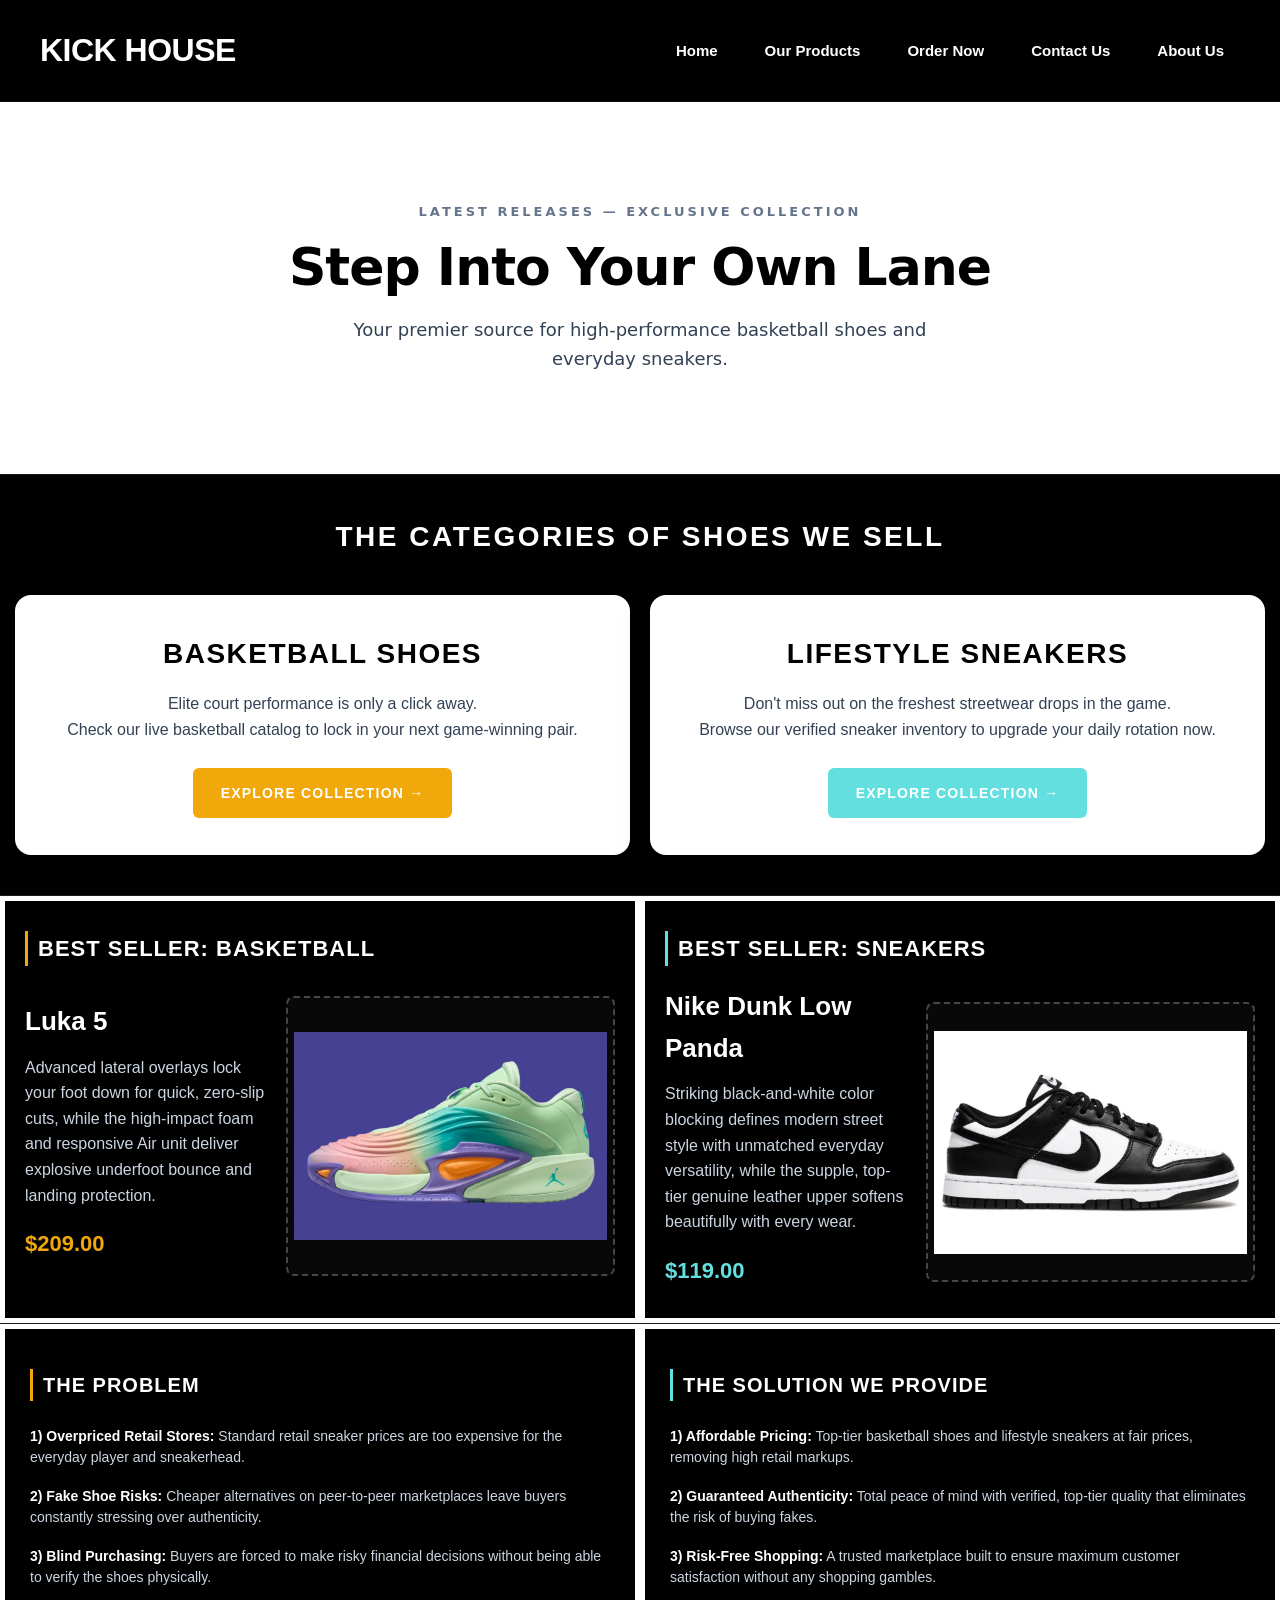
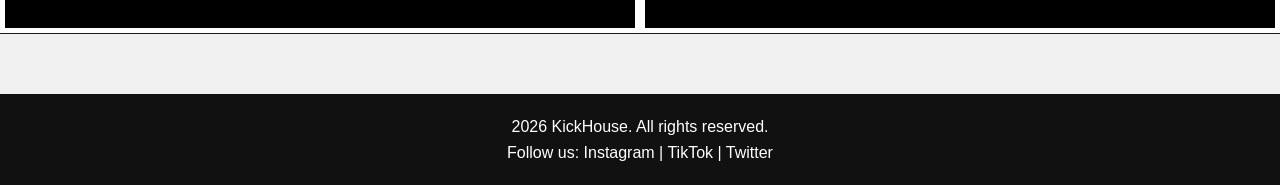
==== commit f000bb12: "verneck" ====
--- a/index.html
+++ b/index.html
@@ -126,7 +126,7 @@
                 </div>
 
                 <div class="card-image">
-                    <img src="css/images/luka5.jpg" alt="Luka 5" class="bestseller-img">
+                    <img src="images/luka5.jpg" alt="Luka 5" class="bestseller-img">
                 </div>
             </div>
         </div>
@@ -146,13 +146,52 @@
                 </div>
 
                 <div class="card-image">
-                    <img src="css/images/nikedunklowpanda.jpg" alt="Nike Dunk Low Panda" class="bestseller-img">
+                    <img src="images/nikedunklowpanda.jpg" alt="Nike Dunk Low Panda" class="bestseller-img">
                 </div>
             </div>
         </div>
 
     </div>
+    <div class="value-props-wrapper">
+
+        <div class="value-card problem-card">
+            <h3 class="value-title title-problem">The Problem</h3>
+            <ul class="value-list">
+                <li>
+                    <strong>1) Overpriced Retail Stores:</strong> Standard retail sneaker prices are too
+                    expensive for the everyday player and sneakerhead.
+                </li>
+                <li>
+                    <strong>2) Fake Shoe Risks:</strong> Cheaper alternatives on peer-to-peer marketplaces leave buyers
+                    constantly stressing over authenticity.
+                </li>
+                <li>
+                    <strong>3) Blind Purchasing:</strong> Buyers are forced to make risky financial decisions without
+                    being able to verify the shoes physically.
+                </li>
+            </ul>
+        </div>
+
+        <div class="value-card solution-card">
+            <h3 class="value-title title-solution">The Solution We Provide</h3>
+            <ul class="value-list">
+                <li>
+                    <strong>1) Affordable Pricing:</strong> Top-tier basketball shoes and lifestyle sneakers at fair
+                    prices, removing high retail markups.
+                </li>
+                <li>
+                    <strong>2) Guaranteed Authenticity:</strong> Total peace of mind with verified, top-tier quality
+                    that eliminates the risk of buying fakes.
+                </li>
+                <li>
+                    <strong>3) Risk-Free Shopping:</strong> A trusted marketplace built to ensure maximum customer
+                    satisfaction without any shopping gambles.
+                </li>
+            </ul>
+        </div>
+
     </div>
+
     <footer>
         <p>2026 KickHouse. All rights reserved.</p>
         <p>Follow us: Instagram | TikTok | Twitter</p>
--- a/css/style.css
+++ b/css/style.css
@@ -207,17 +207,28 @@
   width: auto;
 }
 
-/* ===== PAGE BANNER ===== */
+/* Shared banner design */
 .page-banner {
   height: 320px;
   background-color: #111111;
+  background-size: cover;
+  background-position: center;
+  display: flex;
+  align-items: flex-end;
+}
+
+/* Basketball webpage image */
+.basketball-banner {
   background-image:
     linear-gradient(rgba(0, 0, 0, 0.55), rgba(0, 0, 0, 0.55)),
     url("../images/basketball-court.jpg");
-  background-size: cover;
-  background-position: center;
-  display: flex;
-  align-items: flex-end;
+}
+
+/* Contact webpage image */
+.contact-banner {
+  background-image:
+    linear-gradient(rgba(0, 0, 0, 0.55), rgba(0, 0, 0, 0.55)),
+    url("../images/contactspage.jpg")
 }
 
 .banner-overlay {
@@ -739,37 +750,6 @@
   }
 }
 
-*,
-*::before,
-*::after {
-  box-sizing: border-box;
-}
-
-body {
-  margin: 0;
-  padding: 0;
-  overflow-x: hidden;
-  background-color: #000000;
-  font-family: sans-serif;
-}
-
-/* ==========================================
-   GLOBAL AUTO-FIT RESET
-   ========================================== */
-*,
-*::before,
-*::after {
-  box-sizing: border-box;
-}
-
-body {
-  margin: 0;
-  padding: 0;
-  overflow-x: hidden;
-  background-color: #000000;
-  font-family: sans-serif;
-}
-
 /* ==========================================
    SECTION 1: CATEGORIES (BIG & SPACIOUS)
    ========================================== */
@@ -794,19 +774,19 @@
 
 .categories-container {
   display: flex;
-  flex-direction: row;          /* Ensures side-by-side layout */
-  flex-wrap: nowrap;             /* Prevents wrapping to a new line on mobile */
+  flex-direction: row;
+  flex-wrap: nowrap;
   justify-content: center;
   align-items: stretch;
   width: 100%;
   max-width: 1400px;
   margin: 0 auto;
-  gap: 20px;                     /* Desktop gap */
+  gap: 20px;
   box-sizing: border-box;
 }
 
 .category-card {
-  flex: 1 1 50%;                 /* Shares width equally side-by-side */
+  flex: 1 1 50%;
   width: 50%;
   background-color: #ffffff;
   border: 2px solid #ffffff;
@@ -850,8 +830,16 @@
   margin: 0 auto;
 }
 
-.btn-basketball { background-color: #f1a80a; }
-.btn-lifestyle  { background-color: #14b8a6; }
+.btn-basketball {
+  background-color: #f1a80a;
+}
+
+.btn-lifestyle {
+  background-color: #64dfdf;
+  /* Unified cyan accent */
+  color: #000000;
+  /* Dark text for better readability on light cyan */
+}
 
 /* ==========================================
    SECTION 2: BEST SELLERS
@@ -877,7 +865,6 @@
   display: flex;
   flex-direction: column;
   justify-content: flex-start;
-  /* FIX: Removes big empty vertical gap */
 }
 
 .bestseller-title {
@@ -898,7 +885,6 @@
   border-left: 3px solid #64dfdf;
 }
 
-/* FULLSCREEN DESKTOP: Side-by-Side */
 .card-body {
   display: flex;
   flex-direction: row;
@@ -912,16 +898,13 @@
 
 .card-text h4 {
   font-size: 26px;
-  /* Slightly larger title */
   font-weight: 800;
   margin: 0 0 12px 0;
   color: #ffffff;
 }
 
-/* BIGGER DESCRIPTION TEXT */
 .card-text p {
   font-size: 16px;
-  /* Increased from 14px to 16px */
   line-height: 1.6;
   color: #cbd5e1;
   margin: 0 0 18px 0;
@@ -929,7 +912,6 @@
 
 .price {
   font-size: 22px;
-  /* Slightly larger price */
   font-weight: 800;
   display: block;
 }
@@ -942,7 +924,6 @@
   color: #64dfdf;
 }
 
-/* IMAGE CONTAINER */
 .card-image {
   flex: 1.3;
   width: 100%;
@@ -957,7 +938,6 @@
   box-sizing: border-box;
   overflow: hidden;
   margin-top: 10px;
-  /* Tight, clean space above the photo */
 }
 
 .bestseller-img {
@@ -968,11 +948,77 @@
 }
 
 /* ==========================================
-   MOBILE / SMALL SCREEN (Text TOP, Picture BOTTOM)
+   SECTION 3: PROBLEM & SOLUTION
+   ========================================== */
+.value-props-wrapper {
+  display: flex;
+  flex-wrap: wrap;
+  width: 100%;
+  max-width: 1400px;
+  margin: 0 auto;
+  background-color: #000000;
+  border-bottom: 1px solid rgba(255, 255, 255, 0.1);
+  box-sizing: border-box;
+  font-family: sans-serif;
+}
+
+.value-card {
+  flex: 1 1 450px;
+  width: 100%;
+  padding: 40px 25px;
+  border: 5px solid #ffffff;
+  box-sizing: border-box;
+  background-color: #000000;
+  display: flex;
+  flex-direction: column;
+}
+
+.value-title {
+  font-size: 20px;
+  font-weight: 800;
+  margin: 0 0 25px 0;
+  color: #ffffff;
+  text-transform: uppercase;
+  letter-spacing: 1px;
+  padding-left: 10px;
+}
+
+.title-problem {
+  border-left: 3px solid #f1a80a;
+}
+
+.title-solution {
+  border-left: 3px solid #64dfdf;
+}
+
+.value-list {
+  list-style: none;
+  padding: 0;
+  margin: 0;
+}
+
+.value-list li {
+  font-size: 14px;
+  line-height: 1.5;
+  color: #cbd5e1;
+  margin-bottom: 18px;
+}
+
+.value-list li:last-child {
+  margin-bottom: 0;
+}
+
+.value-list strong {
+  color: #ffffff;
+  font-weight: 700;
+}
+
+/* ==========================================
+   SECTION 4: CONSOLIDATED MOBILE RESPONSIVE
    ========================================== */
 @media screen and (max-width: 600px) {
 
-  /* --- 1. CATEGORIES SECTION (Side-by-Side) --- */
+  /* --- 1. Categories Section --- */
   .categories-section {
     padding: 25px 10px;
   }
@@ -983,21 +1029,21 @@
   }
 
   .categories-container {
-    gap: 10px; /* Smaller gap so cards fit side-by-side on iPhone */
+    gap: 10px;
   }
 
   .category-card {
-    padding: 18px 12px; /* Compact padding for smaller screens */
+    padding: 18px 12px;
     border-radius: 10px;
   }
 
   .category-card h3 {
-    font-size: 16px; /* Scaled down heading */
+    font-size: 16px;
     margin-bottom: 8px;
   }
 
   .category-card p {
-    font-size: 11px; /* Scaled down paragraph text */
+    font-size: 11px;
     line-height: 1.4;
     margin-bottom: 15px;
   }
@@ -1009,9 +1055,9 @@
     letter-spacing: 0.5px;
   }
 
-  /* --- 2. BEST SELLERS SECTION (Text Top, Picture Below) --- */
+  /* --- 2. Best Sellers Section --- */
   .bestsellers-wrapper {
-    flex-direction: column !important; /* Stacks Basketball card above Sneakers card */
+    flex-direction: column !important;
   }
 
   .bestseller-card {
@@ -1020,7 +1066,7 @@
   }
 
   .card-body {
-    flex-direction: column !important; /* Places text on top, image underneath */
+    flex-direction: column !important;
     align-items: stretch !important;
   }
 
@@ -1035,6 +1081,22 @@
 
   .card-image {
     width: 100% !important;
-    height: 240px !important; /* Picture box height below text */
+    height: 240px !important;
+  }
+
+  /* --- 3. Value Props (Problem & Solution) Section --- */
+  .value-card {
+    padding: 20px 15px;
+  }
+
+  .value-title {
+    font-size: 18px;
+    margin-bottom: 18px;
+  }
+
+  .value-list li {
+    font-size: 12px;
+    line-height: 1.4;
+    margin-bottom: 12px;
   }
 }
